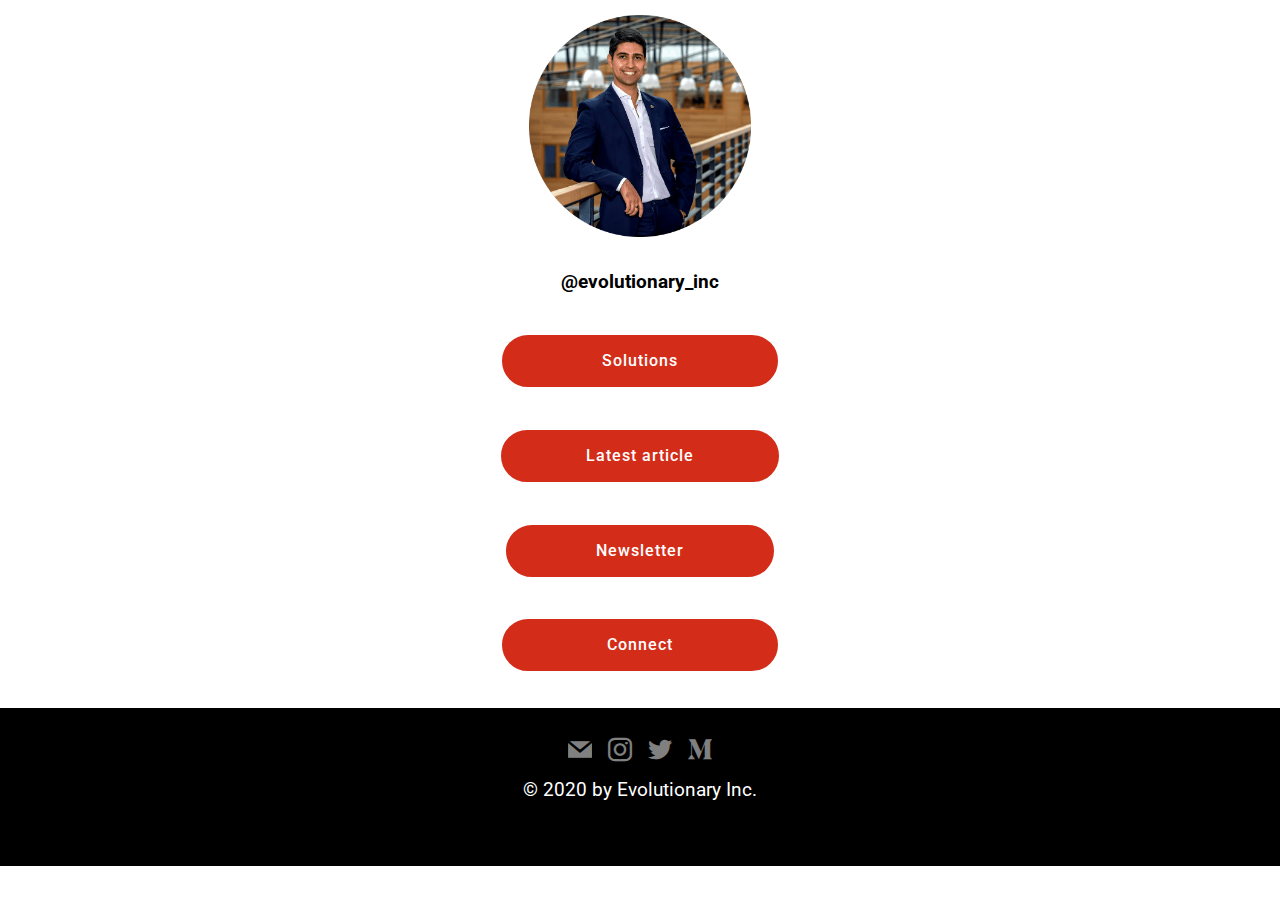
==== insta.html @ 53aab8d4 "create github pages" ====
<!DOCTYPE html>
<html  >
<head>
  <!-- Site made with Mobirise Website Builder v4.12.3, https://mobirise.com -->
  <meta charset="UTF-8">
  <meta http-equiv="X-UA-Compatible" content="IE=edge">
  <meta name="generator" content="Mobirise v4.12.3, mobirise.com">
  <meta name="twitter:card" content="summary_large_image"/>
  <meta name="twitter:image:src" content="assets/images/insta-meta.jpeg">
  <meta property="og:image" content="assets/images/insta-meta.jpeg">
  <meta name="twitter:title" content="Evolutionary Inc: Instagram Links">
  <meta name="viewport" content="width=device-width, initial-scale=1, minimum-scale=1">
  <link rel="shortcut icon" href="assets/images/1080-128x128.png" type="image/x-icon">
  <meta name="description" content="Evolutionary Inc is a boutique marketing and advertising consultancy. We apply evolutionary psychology to improve marketing and advertising.">
  
  
  <title>Evolutionary Inc: Instagram Links</title>
  <link rel="stylesheet" href="assets/bootstrap/css/bootstrap.min.css">
  <link rel="stylesheet" href="assets/bootstrap/css/bootstrap-grid.min.css">
  <link rel="stylesheet" href="assets/bootstrap/css/bootstrap-reboot.min.css">
  <link rel="stylesheet" href="assets/facebook-plugin/style.css">
  <link rel="stylesheet" href="assets/tether/tether.min.css">
  <link rel="stylesheet" href="assets/socicon/css/styles.css">
  <link rel="stylesheet" href="assets/theme/css/style.css">
  <link rel="preload" as="style" href="assets/mobirise/css/mbr-additional.css"><link rel="stylesheet" href="assets/mobirise/css/mbr-additional.css" type="text/css">
  
  
  
</head>
<body>

<!-- Analytics -->
<script>
  (function(i,s,o,g,r,a,m){i['GoogleAnalyticsObject']=r;i[r]=i[r]||function(){
  (i[r].q=i[r].q||[]).push(arguments)},i[r].l=1*new Date();a=s.createElement(o),
  m=s.getElementsByTagName(o)[0];a.async=1;a.src=g;m.parentNode.insertBefore(a,m)
  })(window,document,'script','https://www.google-analytics.com/analytics.js','ga');

  ga('create', 'UA-76173219-5', 'auto');
  ga('send', 'pageview');

</script>
<!-- /Analytics -->


  <section class="cid-rY8oZz1ukd" id="image1-1j">

    

    <figure class="mbr-figure container">
        <div class="image-block" style="width: 20%;">
            <img src="assets/images/lachezar-ivanov-instagram-1466x1466.png" width="1400" alt="" title="">
            
        </div>
    </figure>
</section>

<section class="engine"><a href="https://mobirise.info/c">free website builder</a></section><section class="mbr-section article content1 cid-rY8qga9sPn" id="content1-1m">
    
     

    <div class="container">
        <div class="media-container-row">
            <div class="mbr-text col-12 mbr-fonts-style display-7 col-md-8"><p><strong>@evolutionary_inc</strong></p></div>
        </div>
    </div>
</section>

<section class="mbr-section content8 cid-rY8qX4P6hI" id="content8-1n">

    

    <div class="container">
        <div class="media-container-row title">
            <div class="col-12 col-md-8">
                <div class="mbr-section-btn align-center"><a class="btn btn-primary display-4" href="index.html#content4-7" target="_blank">&nbsp; &nbsp; &nbsp; &nbsp; &nbsp; Solutions &nbsp; &nbsp; &nbsp; &nbsp; &nbsp;</a></div>
            </div>
        </div>
    </div>
</section>

<section class="mbr-section content8 cid-rY8t4ImF1B" id="content8-1o">

    

    <div class="container">
        <div class="media-container-row title">
            <div class="col-12 col-md-8">
                <div class="mbr-section-btn align-center"><a class="btn btn-primary display-4" href="https://medium.com/evolutionaryinc/blueprint-the-evolutionary-origins-of-a-good-society-book-summary-8d57eca1e7ea?source=friends_link&sk=de77ad8245e83ba58d6a635f787cf97f" target="_blank">&nbsp; &nbsp; &nbsp; &nbsp;Latest article &nbsp; &nbsp; &nbsp;&nbsp;</a></div>
            </div>
        </div>
    </div>
</section>

<section class="mbr-section content8 cid-rY8zyAfDYb" id="content8-1t">

    

    <div class="container">
        <div class="media-container-row title">
            <div class="col-12 col-md-8">
                <div class="mbr-section-btn align-center"><a class="btn btn-primary display-4" href="https://mailchi.mp/c356a03b8fe0/evolutionaryinc" target="_blank">&nbsp; &nbsp; &nbsp; &nbsp; Newsletter &nbsp; &nbsp; &nbsp; &nbsp;</a></div>
            </div>
        </div>
    </div>
</section>

<section class="mbr-section content8 cid-rY8uepiwGE" id="content8-1p">

    

    <div class="container">
        <div class="media-container-row title">
            <div class="col-12 col-md-8">
                <div class="mbr-section-btn align-center"><a class="btn btn-primary display-4" href="index.html#form1-y" target="_blank">&nbsp; &nbsp; &nbsp; &nbsp; &nbsp; &nbsp;Connect &nbsp; &nbsp; &nbsp; &nbsp; &nbsp;&nbsp;</a></div>
            </div>
        </div>
    </div>
</section>

<section once="footers" class="cid-rY8AkmmVLK" id="footer7-1u">

    

    

    <div class="container">
        <div class="media-container-row align-center mbr-white">
            
            <div class="row social-row">
                <div class="social-list align-right pb-2">
                    
                    
                    
                    
                    
                    
                <div class="soc-item">
                        <a href="mailto:hello@evolutionaryinc.com">
                            <span class="mbr-iconfont mbr-iconfont-social socicon-mail socicon"></span>
                        </a>
                    </div><div class="soc-item">
                        <a href="https://www.instagram.com/evolutionary_inc/" target="_blank">
                            <span class="mbr-iconfont mbr-iconfont-social socicon-instagram socicon"></span>
                        </a>
                    </div><div class="soc-item">
                        <a href="https://twitter.com/evolutionaryinc" target="_blank">
                            <span class="mbr-iconfont mbr-iconfont-social socicon-twitter socicon"></span>
                        </a>
                    </div><div class="soc-item">
                        <a href="https://medium.com/evolutionaryinc" target="_blank">
                            <span class="mbr-iconfont mbr-iconfont-social socicon-medium socicon"></span>
                        </a>
                    </div></div>
            </div>
            <div class="row row-copirayt">
                <p class="mbr-text mb-0 mbr-fonts-style mbr-white align-center display-7">© 2020 by Evolutionary Inc.
<br></p>
            </div>
        </div>
    </div>
</section>


  <script src="assets/web/assets/jquery/jquery.min.js"></script>
  <script src="assets/popper/popper.min.js"></script>
  <script src="assets/bootstrap/js/bootstrap.min.js"></script>
  <script src="https://connect.facebook.net/en_US/sdk.js#xfbml=1&version=v2.5"></script>
  <script src="https://apis.google.com/js/plusone.js"></script>
  <script src="assets/facebook-plugin/facebook-script.js"></script>
  <script src="assets/tether/tether.min.js"></script>
  <script src="assets/smoothscroll/smooth-scroll.js"></script>
  <script src="assets/theme/js/script.js"></script>
  
  
 <div id="scrollToTop" class="scrollToTop mbr-arrow-up"><a style="text-align: center;"><i class="mbr-arrow-up-icon mbr-arrow-up-icon-cm cm-icon cm-icon-smallarrow-up"></i></a></div>
  </body>
</html>
---- assets/facebook-plugin/style.css ----
.mbr-section.mbr-section__comments{
    position: relative;
}
.mbr-section__comments{
    background-size: cover;
}
.addons-container {
  position: relative;
  margin-left: auto;
  margin-right: auto;
  padding-right: 15px;
  padding-left: 15px; }
  @media (min-width: 576px) {
    .addons-container {
      padding-right: 15px;
      padding-left: 15px; } }
  @media (min-width: 768px) {
    .addons-container {
      padding-right: 15px;
      padding-left: 15px; } }
  @media (min-width: 992px) {
    .addons-container {
      padding-right: 15px;
      padding-left: 15px; } }
  @media (min-width: 1200px) {
    .addons-container {
      padding-right: 15px;
      padding-left: 15px; } }
  @media (min-width: 576px) {
    .addons-container {
      width: 540px;
      max-width: 100%; } }
  @media (min-width: 768px) {
    .addons-container {
      width: 720px;
      max-width: 100%; } }
  @media (min-width: 992px) {
    .addons-container {
      width: 960px;
      max-width: 100%; } }
  @media (min-width: 1200px) {
    .addons-container {
      width: 1140px;
      max-width: 100%; } }

.addons-container-inner{
    position: relative;
    width: 100%;
    min-height: 1px;
    padding-right: 15px;
    padding-left: 15px;
}
@media (min-width: 567px) {
    .addons-container-inner{
        -ms-flex: 0 0 66.666667%;
        flex: 0 0 66.666667%;
        max-width: 66.666667%;
    }
}
.addons-row{
    display: flex;
    justify-content:center;
}
---- assets/socicon/css/styles.css ----
@charset "UTF-8";

@font-face {
  font-family: 'Socicon';
  src:  url('../fonts/socicon.eot');
  src:  url('../fonts/socicon.eot?#iefix') format('embedded-opentype'),
    url('../fonts/socicon.woff2') format('woff2'),
    url('../fonts/socicon.ttf') format('truetype'),
    url('../fonts/socicon.woff') format('woff'),
    url('../fonts/socicon.svg#socicon') format('svg');
  font-weight: normal;
  font-style: normal;
}

[data-icon]:before {
  font-family: "socicon" !important;
  content: attr(data-icon);
  font-style: normal !important;
  font-weight: normal !important;
  font-variant: normal !important;
  text-transform: none !important;
  speak: none;
  line-height: 1;
  -webkit-font-smoothing: antialiased;
  -moz-osx-font-smoothing: grayscale;
}

[class^="socicon-"], [class*=" socicon-"] {
  /* use !important to prevent issues with browser extensions that change fonts */
  font-family: 'Socicon' !important;
  speak: none;
  font-style: normal;
  font-weight: normal;
  font-variant: normal;
  text-transform: none;
  line-height: 1;

  /* Better Font Rendering =========== */
  -webkit-font-smoothing: antialiased;
  -moz-osx-font-smoothing: grayscale;
}

.socicon-eitaa:before {
  content: "\e97c";
}
.socicon-soroush:before {
  content: "\e97d";
}
.socicon-bale:before {
  content: "\e97e";
}
.socicon-zazzle:before {
  content: "\e97b";
}
.socicon-society6:before {
  content: "\e97a";
}
.socicon-redbubble:before {
  content: "\e979";
}
.socicon-avvo:before {
  content: "\e978";
}
.socicon-stitcher:before {
  content: "\e977";
}
.socicon-googlehangouts:before {
  content: "\e974";
}
.socicon-dlive:before {
  content: "\e975";
}
.socicon-vsco:before {
  content: "\e976";
}
.socicon-flipboard:before {
  content: "\e973";
}
.socicon-ubuntu:before {
  content: "\e958";
}
.socicon-artstation:before {
  content: "\e959";
}
.socicon-invision:before {
  content: "\e95a";
}
.socicon-torial:before {
  content: "\e95b";
}
.socicon-collectorz:before {
  content: "\e95c";
}
.socicon-seenthis:before {
  content: "\e95d";
}
.socicon-googleplaymusic:before {
  content: "\e95e";
}
.socicon-debian:before {
  content: "\e95f";
}
.socicon-filmfreeway:before {
  content: "\e960";
}
.socicon-gnome:before {
  content: "\e961";
}
.socicon-itchio:before {
  content: "\e962";
}
.socicon-jamendo:before {
  content: "\e963";
}
.socicon-mix:before {
  content: "\e964";
}
.socicon-sharepoint:before {
  content: "\e965";
}
.socicon-tinder:before {
  content: "\e966";
}
.socicon-windguru:before {
  content: "\e967";
}
.socicon-cdbaby:before {
  content: "\e968";
}
.socicon-elementaryos:before {
  content: "\e969";
}
.socicon-stage32:before {
  content: "\e96a";
}
.socicon-tiktok:before {
  content: "\e96b";
}
.socicon-gitter:before {
  content: "\e96c";
}
.socicon-letterboxd:before {
  content: "\e96d";
}
.socicon-threema:before {
  content: "\e96e";
}
.socicon-splice:before {
  content: "\e96f";
}
.socicon-metapop:before {
  content: "\e970";
}
.socicon-naver:before {
  content: "\e971";
}
.socicon-remote:before {
  content: "\e972";
}
.socicon-internet:before {
  content: "\e957";
}
.socicon-moddb:before {
  content: "\e94b";
}
.socicon-indiedb:before {
  content: "\e94c";
}
.socicon-traxsource:before {
  content: "\e94d";
}
.socicon-gamefor:before {
  content: "\e94e";
}
.socicon-pixiv:before {
  content: "\e94f";
}
.socicon-myanimelist:before {
  content: "\e950";
}
.socicon-blackberry:before {
  content: "\e951";
}
.socicon-wickr:before {
  content: "\e952";
}
.socicon-spip:before {
  content: "\e953";
}
.socicon-napster:before {
  content: "\e954";
}
.socicon-beatport:before {
  content: "\e955";
}
.socicon-hackerone:before {
  content: "\e956";
}
.socicon-hackernews:before {
  content: "\e946";
}
.socicon-smashwords:before {
  content: "\e947";
}
.socicon-kobo:before {
  content: "\e948";
}
.socicon-bookbub:before {
  content: "\e949";
}
.socicon-mailru:before {
  content: "\e94a";
}
.socicon-gitlab:before {
  content: "\e945";
}
.socicon-instructables:before {
  content: "\e944";
}
.socicon-portfolio:before {
  content: "\e943";
}
.socicon-codered:before {
  content: "\e940";
}
.socicon-origin:before {
  content: "\e941";
}
.socicon-nextdoor:before {
  content: "\e942";
}
.socicon-udemy:before {
  content: "\e93f";
}
.socicon-livemaster:before {
  content: "\e93e";
}
.socicon-crunchbase:before {
  content: "\e93b";
}
.socicon-homefy:before {
  content: "\e93c";
}
.socicon-calendly:before {
  content: "\e93d";
}
.socicon-realtor:before {
  content: "\e90f";
}
.socicon-tidal:before {
  content: "\e910";
}
.socicon-qobuz:before {
  content: "\e911";
}
.socicon-natgeo:before {
  content: "\e912";
}
.socicon-mastodon:before {
  content: "\e913";
}
.socicon-unsplash:before {
  content: "\e914";
}
.socicon-homeadvisor:before {
  content: "\e915";
}
.socicon-angieslist:before {
  content: "\e916";
}
.socicon-codepen:before {
  content: "\e917";
}
.socicon-slack:before {
  content: "\e918";
}
.socicon-openaigym:before {
  content: "\e919";
}
.socicon-logmein:before {
  content: "\e91a";
}
.socicon-fiverr:before {
  content: "\e91b";
}
.socicon-gotomeeting:before {
  content: "\e91c";
}
.socicon-aliexpress:before {
  content: "\e91d";
}
.socicon-guru:before {
  content: "\e91e";
}
.socicon-appstore:before {
  content: "\e91f";
}
.socicon-homes:before {
  content: "\e920";
}
.socicon-zoom:before {
  content: "\e921";
}
.socicon-alibaba:before {
  content: "\e922";
}
.socicon-craigslist:before {
  content: "\e923";
}
.socicon-wix:before {
  content: "\e924";
}
.socicon-redfin:before {
  content: "\e925";
}
.socicon-googlecalendar:before {
  content: "\e926";
}
.socicon-shopify:before {
  content: "\e927";
}
.socicon-freelancer:before {
  content: "\e928";
}
.socicon-seedrs:before {
  content: "\e929";
}
.socicon-bing:before {
  content: "\e92a";
}
.socicon-doodle:before {
  content: "\e92b";
}
.socicon-bonanza:before {
  content: "\e92c";
}
.socicon-squarespace:before {
  content: "\e92d";
}
.socicon-toptal:before {
  content: "\e92e";
}
.socicon-gust:before {
  content: "\e92f";
}
.socicon-ask:before {
  content: "\e930";
}
.socicon-trulia:before {
  content: "\e931";
}
.socicon-loomly:before {
  content: "\e932";
}
.socicon-ghost:before {
  content: "\e933";
}
.socicon-upwork:before {
  content: "\e934";
}
.socicon-fundable:before {
  content: "\e935";
}
.socicon-booking:before {
  content: "\e936";
}
.socicon-googlemaps:before {
  content: "\e937";
}
.socicon-zillow:before {
  content: "\e938";
}
.socicon-niconico:before {
  content: "\e939";
}
.socicon-toneden:before {
  content: "\e93a";
}
.socicon-augment:before {
  content: "\e908";
}
.socicon-bitbucket:before {
  content: "\e909";
}
.socicon-fyuse:before {
  content: "\e90a";
}
.socicon-yt-gaming:before {
  content: "\e90b";
}
.socicon-sketchfab:before {
  content: "\e90c";
}
.socicon-mobcrush:before {
  content: "\e90d";
}
.socicon-microsoft:before {
  content: "\e90e";
}
.socicon-pandora:before {
  content: "\e907";
}
.socicon-messenger:before {
  content: "\e906";
}
.socicon-gamewisp:before {
  content: "\e905";
}
.socicon-bloglovin:before {
  content: "\e904";
}
.socicon-tunein:before {
  content: "\e903";
}
.socicon-gamejolt:before {
  content: "\e901";
}
.socicon-trello:before {
  content: "\e902";
}
.socicon-spreadshirt:before {
  content: "\e900";
}
.socicon-500px:before {
  content: "\e000";
}
.socicon-8tracks:before {
  content: "\e001";
}
.socicon-airbnb:before {
  content: "\e002";
}
.socicon-alliance:before {
  content: "\e003";
}
.socicon-amazon:before {
  content: "\e004";
}
.socicon-amplement:before {
  content: "\e005";
}
.socicon-android:before {
  content: "\e006";
}
.socicon-angellist:before {
  content: "\e007";
}
.socicon-apple:before {
  content: "\e008";
}
.socicon-appnet:before {
  content: "\e009";
}
.socicon-baidu:before {
  content: "\e00a";
}
.socicon-bandcamp:before {
  content: "\e00b";
}
.socicon-battlenet:before {
  content: "\e00c";
}
.socicon-mixer:before {
  content: "\e00d";
}
.socicon-bebee:before {
  content: "\e00e";
}
.socicon-bebo:before {
  content: "\e00f";
}
.socicon-behance:before {
  content: "\e010";
}
.socicon-blizzard:before {
  content: "\e011";
}
.socicon-blogger:before {
  content: "\e012";
}
.socicon-buffer:before {
  content: "\e013";
}
.socicon-chrome:before {
  content: "\e014";
}
.socicon-coderwall:before {
  content: "\e015";
}
.socicon-curse:before {
  content: "\e016";
}
.socicon-dailymotion:before {
  content: "\e017";
}
.socicon-deezer:before {
  content: "\e018";
}
.socicon-delicious:before {
  content: "\e019";
}
.socicon-deviantart:before {
  content: "\e01a";
}
.socicon-diablo:before {
  content: "\e01b";
}
.socicon-digg:before {
  content: "\e01c";
}
.socicon-discord:before {
  content: "\e01d";
}
.socicon-disqus:before {
  content: "\e01e";
}
.socicon-douban:before {
  content: "\e01f";
}
.socicon-draugiem:before {
  content: "\e020";
}
.socicon-dribbble:before {
  content: "\e021";
}
.socicon-drupal:before {
  content: "\e022";
}
.socicon-ebay:before {
  content: "\e023";
}
.socicon-ello:before {
  content: "\e024";
}
.socicon-endomodo:before {
  content: "\e025";
}
.socicon-envato:before {
  content: "\e026";
}
.socicon-etsy:before {
  content: "\e027";
}
.socicon-facebook:before {
  content: "\e028";
}
.socicon-feedburner:before {
  content: "\e029";
}
.socicon-filmweb:before {
  content: "\e02a";
}
.socicon-firefox:before {
  content: "\e02b";
}
.socicon-flattr:before {
  content: "\e02c";
}
.socicon-flickr:before {
  content: "\e02d";
}
.socicon-formulr:before {
  content: "\e02e";
}
.socicon-forrst:before {
  content: "\e02f";
}
.socicon-foursquare:before {
  content: "\e030";
}
.socicon-friendfeed:before {
  content: "\e031";
}
.socicon-github:before {
  content: "\e032";
}
.socicon-goodreads:before {
  content: "\e033";
}
.socicon-google:before {
  content: "\e034";
}
.socicon-googlescholar:before {
  content: "\e035";
}
.socicon-googlegroups:before {
  content: "\e036";
}
.socicon-googlephotos:before {
  content: "\e037";
}
.socicon-googleplus:before {
  content: "\e038";
}
.socicon-grooveshark:before {
  content: "\e039";
}
.socicon-hackerrank:before {
  content: "\e03a";
}
.socicon-hearthstone:before {
  content: "\e03b";
}
.socicon-hellocoton:before {
  content: "\e03c";
}
.socicon-heroes:before {
  content: "\e03d";
}
.socicon-smashcast:before {
  content: "\e03e";
}
.socicon-horde:before {
  content: "\e03f";
}
.socicon-houzz:before {
  content: "\e040";
}
.socicon-icq:before {
  content: "\e041";
}
.socicon-identica:before {
  content: "\e042";
}
.socicon-imdb:before {
  content: "\e043";
}
.socicon-instagram:before {
  content: "\e044";
}
.socicon-issuu:before {
  content: "\e045";
}
.socicon-istock:before {
  content: "\e046";
}
.socicon-itunes:before {
  content: "\e047";
}
.socicon-keybase:before {
  content: "\e048";
}
.socicon-lanyrd:before {
  content: "\e049";
}
.socicon-lastfm:before {
  content: "\e04a";
}
.socicon-line:before {
  content: "\e04b";
}
.socicon-linkedin:before {
  content: "\e04c";
}
.socicon-livejournal:before {
  content: "\e04d";
}
.socicon-lyft:before {
  content: "\e04e";
}
.socicon-macos:before {
  content: "\e04f";
}
.socicon-mail:before {
  content: "\e050";
}
.socicon-medium:before {
  content: "\e051";
}
.socicon-meetup:before {
  content: "\e052";
}
.socicon-mixcloud:before {
  content: "\e053";
}
.socicon-modelmayhem:before {
  content: "\e054";
}
.socicon-mumble:before {
  content: "\e055";
}
.socicon-myspace:before {
  content: "\e056";
}
.socicon-newsvine:before {
  content: "\e057";
}
.socicon-nintendo:before {
  content: "\e058";
}
.socicon-npm:before {
  content: "\e059";
}
.socicon-odnoklassniki:before {
  content: "\e05a";
}
.socicon-openid:before {
  content: "\e05b";
}
.socicon-opera:before {
  content: "\e05c";
}
.socicon-outlook:before {
  content: "\e05d";
}
.socicon-overwatch:before {
  content: "\e05e";
}
.socicon-patreon:before {
  content: "\e05f";
}
.socicon-paypal:before {
  content: "\e060";
}
.socicon-periscope:before {
  content: "\e061";
}
.socicon-persona:before {
  content: "\e062";
}
.socicon-pinterest:before {
  content: "\e063";
}
.socicon-play:before {
  content: "\e064";
}
.socicon-player:before {
  content: "\e065";
}
.socicon-playstation:before {
  content: "\e066";
}
.socicon-pocket:before {
  content: "\e067";
}
.socicon-qq:before {
  content: "\e068";
}
.socicon-quora:before {
  content: "\e069";
}
.socicon-raidcall:before {
  content: "\e06a";
}
.socicon-ravelry:before {
  content: "\e06b";
}
.socicon-reddit:before {
  content: "\e06c";
}
.socicon-renren:before {
  content: "\e06d";
}
.socicon-researchgate:before {
  content: "\e06e";
}
.socicon-residentadvisor:before {
  content: "\e06f";
}
.socicon-reverbnation:before {
  content: "\e070";
}
.socicon-rss:before {
  content: "\e071";
}
.socicon-sharethis:before {
  content: "\e072";
}
.socicon-skype:before {
  content: "\e073";
}
.socicon-slideshare:before {
  content: "\e074";
}
.socicon-smugmug:before {
  content: "\e075";
}
.socicon-snapchat:before {
  content: "\e076";
}
.socicon-songkick:before {
  content: "\e077";
}
.socicon-soundcloud:before {
  content: "\e078";
}
.socicon-spotify:before {
  content: "\e079";
}
.socicon-stackexchange:before {
  content: "\e07a";
}
.socicon-stackoverflow:before {
  content: "\e07b";
}
.socicon-starcraft:before {
  content: "\e07c";
}
.socicon-stayfriends:before {
  content: "\e07d";
}
.socicon-steam:before {
  content: "\e07e";
}
.socicon-storehouse:before {
  content: "\e07f";
}
.socicon-strava:before {
  content: "\e080";
}
.socicon-streamjar:before {
  content: "\e081";
}
.socicon-stumbleupon:before {
  content: "\e082";
}
.socicon-swarm:before {
  content: "\e083";
}
.socicon-teamspeak:before {
  content: "\e084";
}
.socicon-teamviewer:before {
  content: "\e085";
}
.socicon-technorati:before {
  content: "\e086";
}
.socicon-telegram:before {
  content: "\e087";
}
.socicon-tripadvisor:before {
  content: "\e088";
}
.socicon-tripit:before {
  content: "\e089";
}
.socicon-triplej:before {
  content: "\e08a";
}
.socicon-tumblr:before {
  content: "\e08b";
}
.socicon-twitch:before {
  content: "\e08c";
}
.socicon-twitter:before {
  content: "\e08d";
}
.socicon-uber:before {
  content: "\e08e";
}
.socicon-ventrilo:before {
  content: "\e08f";
}
.socicon-viadeo:before {
  content: "\e090";
}
.socicon-viber:before {
  content: "\e091";
}
.socicon-viewbug:before {
  content: "\e092";
}
.socicon-vimeo:before {
  content: "\e093";
}
.socicon-vine:before {
  content: "\e094";
}
.socicon-vkontakte:before {
  content: "\e095";
}
.socicon-warcraft:before {
  content: "\e096";
}
.socicon-wechat:before {
  content: "\e097";
}
.socicon-weibo:before {
  content: "\e098";
}
.socicon-whatsapp:before {
  content: "\e099";
}
.socicon-wikipedia:before {
  content: "\e09a";
}
.socicon-windows:before {
  content: "\e09b";
}
.socicon-wordpress:before {
  content: "\e09c";
}
.socicon-wykop:before {
  content: "\e09d";
}
.socicon-xbox:before {
  content: "\e09e";
}
.socicon-xing:before {
  content: "\e09f";
}
.socicon-yahoo:before {
  content: "\e0a0";
}
.socicon-yammer:before {
  content: "\e0a1";
}
.socicon-yandex:before {
  content: "\e0a2";
}
.socicon-yelp:before {
  content: "\e0a3";
}
.socicon-younow:before {
  content: "\e0a4";
}
.socicon-youtube:before {
  content: "\e0a5";
}
.socicon-zapier:before {
  content: "\e0a6";
}
.socicon-zerply:before {
  content: "\e0a7";
}
.socicon-zomato:before {
  content: "\e0a8";
}
.socicon-zynga:before {
  content: "\e0a9";
}
---- assets/theme/css/style.css ----
@charset "UTF-8";
/*!
 * Mobirise v4 theme (https://mobirise.com/)
 * Copyright 2017 Mobirise
 */
section {
  background-color: #eeeeee;
}

body {
  font-style: normal;
  line-height: 1.5;
}

section,
.container,
.container-fluid {
  position: relative;
  word-wrap: break-word;
}

a.mbr-iconfont:hover {
  text-decoration: none;
}

.article .lead p,
.article .lead ul,
.article .lead ol,
.article .lead pre,
.article .lead blockquote {
  margin-bottom: 0;
}

ul,
ol,
pre,
blockquote {
  margin-bottom: 2.3125rem;
}

pre {
  background: #f4f4f4;
  padding: 10px 24px;
  white-space: pre-wrap;
}

.inactive {
  -webkit-user-select: none;
  -moz-user-select: none;
  -ms-user-select: none;
  user-select: none;
  pointer-events: none;
  -webkit-user-drag: none;
  user-drag: none;
}

.mbr-section__comments .row {
  justify-content: center;
  -webkit-justify-content: center;
}

a {
  font-style: normal;
  font-weight: 400;
  cursor: pointer;
}
a, a:hover {
  text-decoration: none;
}

figure {
  margin-bottom: 0;
}

body {
  color: #232323;
}

h1,
h2,
h3,
h4,
h5,
h6,
.h1,
.h2,
.h3,
.h4,
.h5,
.h6,
.display-1,
.display-2,
.display-3,
.display-4 {
  line-height: 1;
  word-break: break-word;
  word-wrap: break-word;
}

.mbr-section-title {
  font-style: normal;
  line-height: 1.2;
}

.mbr-section-subtitle {
  line-height: 1.3;
}

.mbr-text {
  font-style: normal;
  line-height: 1.6;
}

b,
strong {
  font-weight: bold;
}

blockquote {
  padding: 10px 0 10px 20px;
  position: relative;
  border-left: 2px solid;
  border-color: #ff3366;
}

input:-webkit-autofill, input:-webkit-autofill:hover, input:-webkit-autofill:focus, input:-webkit-autofill:active {
  transition-delay: 9999s;
  transition-property: background-color, color;
}

textarea[type=hidden] {
  display: none;
}

body {
  position: relative;
}

section {
  background-position: 50% 50%;
  background-repeat: no-repeat;
  background-size: cover;
}
section .mbr-background-video,
section .mbr-background-video-preview {
  position: absolute;
  bottom: 0;
  left: 0;
  right: 0;
  top: 0;
}

.hidden {
  visibility: hidden;
}

.mbr-z-index20 {
  z-index: 20;
}

/*! Base colors */
.mbr-white {
  color: #ffffff;
}

.mbr-black {
  color: #000000;
}

.mbr-bg-white {
  background-color: #ffffff;
}

.mbr-bg-black {
  background-color: #000000;
}

/*! Text-aligns */
.align-left {
  text-align: left;
}

.align-center {
  text-align: center;
}

.align-right {
  text-align: right;
}

@media (max-width: 767px) {
  .align-left,
.align-center,
.align-right,
.mbr-section-btn,
.mbr-section-title {
    text-align: center;
  }
}
/*! Font-weight  */
.mbr-light {
  font-weight: 300;
}

.mbr-regular {
  font-weight: 400;
}

.mbr-semibold {
  font-weight: 500;
}

.mbr-bold {
  font-weight: 700;
}

/*! Media  */
.media-size-item {
  -webkit-flex: 1 1 auto;
  -moz-flex: 1 1 auto;
  -ms-flex: 1 1 auto;
  -o-flex: 1 1 auto;
  flex: 1 1 auto;
}

.media-content {
  -webkit-flex-basis: 100%;
  flex-basis: 100%;
}

.media-container-row {
  display: -ms-flexbox;
  display: -webkit-flex;
  display: flex;
  -webkit-flex-direction: row;
  -ms-flex-direction: row;
  flex-direction: row;
  -webkit-flex-wrap: wrap;
  -ms-flex-wrap: wrap;
  flex-wrap: wrap;
  -webkit-justify-content: center;
  -ms-flex-pack: center;
  justify-content: center;
  -webkit-align-content: center;
  -ms-flex-line-pack: center;
  align-content: center;
  -webkit-align-items: start;
  -ms-flex-align: start;
  align-items: start;
}
.media-container-row .media-size-item {
  width: 400px;
}

.media-container-column {
  display: -ms-flexbox;
  display: -webkit-flex;
  display: flex;
  -webkit-flex-direction: column;
  -ms-flex-direction: column;
  flex-direction: column;
  -webkit-flex-wrap: wrap;
  -ms-flex-wrap: wrap;
  flex-wrap: wrap;
  -webkit-justify-content: center;
  -ms-flex-pack: center;
  justify-content: center;
  -webkit-align-content: center;
  -ms-flex-line-pack: center;
  align-content: center;
  -webkit-align-items: stretch;
  -ms-flex-align: stretch;
  align-items: stretch;
}
.media-container-column > * {
  width: 100%;
}

@media (min-width: 992px) {
  .media-container-row {
    -webkit-flex-wrap: nowrap;
    -ms-flex-wrap: nowrap;
    flex-wrap: nowrap;
  }
}
figure {
  overflow: hidden;
}

figure[mbr-media-size] {
  transition: width 0.1s;
}

.mbr-figure img,
.mbr-figure iframe {
  display: block;
  width: 100%;
}

.card {
  background-color: transparent;
  border: none;
}

.card-box {
  width: 100%;
}

.card-img {
  text-align: center;
  flex-shrink: 0;
  -webkit-flex-shrink: 0;
}

.media {
  max-width: 100%;
  margin: 0 auto;
}

.mbr-figure {
  -ms-flex-item-align: center;
  -ms-grid-row-align: center;
  -webkit-align-self: center;
  align-self: center;
}

.media-container > div {
  max-width: 100%;
}

.mbr-figure img,
.card-img img {
  width: 100%;
}

@media (max-width: 991px) {
  .media-size-item {
    width: auto !important;
  }

  .media {
    width: auto;
  }

  .mbr-figure {
    width: 100% !important;
  }
}
/*! Buttons */
.btn {
  font-weight: 500;
  border-width: 2px;
  font-style: normal;
  letter-spacing: 1px;
  margin: 0.4rem 0.8rem;
  white-space: normal;
  -webkit-transition: all 0.3s ease-in-out;
  -moz-transition: all 0.3s ease-in-out;
  transition: all 0.3s ease-in-out;
  display: inline-flex;
  align-items: center;
  justify-content: center;
  word-break: break-word;
  -webkit-align-items: center;
  -webkit-justify-content: center;
  display: -webkit-inline-flex;
}

.btn-sm {
  font-weight: 500;
  letter-spacing: 1px;
  -webkit-transition: all 0.3s ease-in-out;
  -moz-transition: all 0.3s ease-in-out;
  transition: all 0.3s ease-in-out;
}

.btn-md {
  font-weight: 500;
  letter-spacing: 1px;
  margin: 0.4rem 0.8rem !important;
  -webkit-transition: all 0.3s ease-in-out;
  -moz-transition: all 0.3s ease-in-out;
  transition: all 0.3s ease-in-out;
}

.btn-lg {
  font-weight: 500;
  letter-spacing: 1px;
  margin: 0.4rem 0.8rem !important;
  -webkit-transition: all 0.3s ease-in-out;
  -moz-transition: all 0.3s ease-in-out;
  transition: all 0.3s ease-in-out;
}

.mbr-section-btn {
  margin-left: -0.25rem;
  margin-right: -0.25rem;
  font-size: 0;
}

nav .mbr-section-btn {
  margin-left: 0rem;
  margin-right: 0rem;
}

.btn-form {
  border-radius: 0;
}
.btn-form:hover {
  cursor: pointer;
}

/*! Btn icon margin */
.btn .mbr-iconfont,
.btn.btn-sm .mbr-iconfont {
  cursor: pointer;
  margin-right: 0.5rem;
}

.btn.btn-md .mbr-iconfont,
.btn.btn-md .mbr-iconfont {
  margin-right: 0.8rem;
}

.mbr-regular {
  font-weight: 400;
}

.mbr-semibold {
  font-weight: 500;
}

.mbr-bold {
  font-weight: 700;
}

[type=submit] {
  -webkit-appearance: none;
}

/*! Full-screen */
.mbr-fullscreen .mbr-overlay {
  min-height: 100vh;
}

.mbr-fullscreen {
  display: flex;
  display: -webkit-flex;
  display: -moz-flex;
  display: -ms-flex;
  display: -o-flex;
  align-items: center;
  -webkit-align-items: center;
  min-height: 100vh;
  padding-top: 3rem;
  padding-bottom: 3rem;
}

/*! Map */
.map {
  height: 25rem;
  position: relative;
}
.map iframe {
  width: 100%;
  height: 100%;
}

.mbr-overlay {
  background-color: #000;
  bottom: 0;
  left: 0;
  opacity: 0.5;
  position: absolute;
  right: 0;
  top: 0;
  z-index: 0;
  pointer-events: none;
}

/* Form */
blockquote {
  font-style: italic;
  padding: 10px 0 10px 20px;
  font-size: 1.09rem;
  position: relative;
  border-width: 3px;
}

.form-control {
  background-color: #f5f5f5;
  box-shadow: none;
  color: #565656;
  line-height: 1.43;
  min-height: 3.5em;
  padding: 1.07em 0.5em;
}
.form-control, .form-control:focus {
  border: 1px solid #e8e8e8;
}
.form-active .form-control:invalid {
  border-color: red;
}

.form-control-label {
  position: relative;
  cursor: pointer;
  margin-bottom: 0.357em;
  padding: 0;
}

.alert {
  color: #ffffff;
  border-radius: 0;
  border: 0;
  font-size: 0.875rem;
  line-height: 1.5;
  margin-bottom: 1.875rem;
  padding: 1.25rem;
  position: relative;
}
.alert.alert-form::after {
  background-color: inherit;
  bottom: -7px;
  content: "";
  display: block;
  height: 14px;
  left: 50%;
  margin-left: -7px;
  position: absolute;
  transform: rotate(45deg);
  width: 14px;
  -webkit-transform: rotate(45deg);
}

.form-asterisk {
  font-family: initial;
  position: absolute;
  top: -2px;
  font-weight: normal;
}

/*! Scroll to top arrow */
#scrollToTop a i:before {
  content: "";
  position: absolute;
  height: 40%;
  top: 25%;
  background: #fff;
  width: 2px;
  left: calc(50% - 1px);
}
#scrollToTop a i:after {
  content: "";
  position: absolute;
  display: block;
  border-top: 2px solid #fff;
  border-right: 2px solid #fff;
  width: 40%;
  height: 40%;
  left: 30%;
  bottom: 30%;
  transform: rotate(135deg);
  -webkit-transform: rotate(135deg);
}

.mbr-arrow-up {
  bottom: 25px;
  right: 90px;
  position: fixed;
  text-align: right;
  z-index: 5000;
  color: #ffffff;
  font-size: 32px;
  transform: rotate(180deg);
  -webkit-transform: rotate(180deg);
}

.mbr-arrow-up a {
  background: rgba(0, 0, 0, 0.2);
  border-radius: 3px;
  color: #fff;
  display: inline-block;
  height: 60px;
  width: 60px;
  outline-style: none !important;
  position: relative;
  text-decoration: none;
  transition: all 0.3s ease-in-out;
  cursor: pointer;
  text-align: center;
}
.mbr-arrow-up a:hover {
  background-color: rgba(0, 0, 0, 0.4);
}
.mbr-arrow-up a i {
  line-height: 60px;
}

.mbr-arrow-up-icon {
  display: block;
  color: #fff;
}

.mbr-arrow-up-icon::before {
  content: "›";
  display: inline-block;
  font-family: serif;
  font-size: 32px;
  line-height: 1;
  font-style: normal;
  position: relative;
  top: 6px;
  left: -4px;
  -webkit-transform: rotate(-90deg);
  transform: rotate(-90deg);
}

/*! Arrow Down */
.mbr-arrow {
  position: absolute;
  bottom: 45px;
  left: 50%;
  width: 60px;
  height: 60px;
  cursor: pointer;
  background-color: rgba(80, 80, 80, 0.5);
  border-radius: 50%;
  -webkit-transform: translateX(-50%);
  transform: translateX(-50%);
}
.mbr-arrow > a {
  display: inline-block;
  text-decoration: none;
  outline-style: none;
  -webkit-animation: arrowdown 1.7s ease-in-out infinite;
  animation: arrowdown 1.7s ease-in-out infinite;
}
.mbr-arrow > a > i {
  position: absolute;
  top: -2px;
  left: 15px;
  font-size: 2rem;
}

@keyframes arrowdown {
  0% {
    transform: translateY(0px);
    -webkit-transform: translateY(0px);
  }
  50% {
    transform: translateY(-5px);
    -webkit-transform: translateY(-5px);
  }
  100% {
    transform: translateY(0px);
    -webkit-transform: translateY(0px);
  }
}
@-webkit-keyframes arrowdown {
  0% {
    transform: translateY(0px);
    -webkit-transform: translateY(0px);
  }
  50% {
    transform: translateY(-5px);
    -webkit-transform: translateY(-5px);
  }
  100% {
    transform: translateY(0px);
    -webkit-transform: translateY(0px);
  }
}
@media (max-width: 500px) {
  .mbr-arrow-up {
    left: 50%;
    right: auto;
    transform: translateX(-50%) rotate(180deg);
    -webkit-transform: translateX(-50%) rotate(180deg);
  }
}
/*Gradients animation*/
@keyframes gradient-animation {
  from {
    background-position: 0% 100%;
    animation-timing-function: ease-in-out;
  }
  to {
    background-position: 100% 0%;
    animation-timing-function: ease-in-out;
  }
}
@-webkit-keyframes gradient-animation {
  from {
    background-position: 0% 100%;
    animation-timing-function: ease-in-out;
  }
  to {
    background-position: 100% 0%;
    animation-timing-function: ease-in-out;
  }
}
.bg-gradient {
  background-size: 200% 200%;
  animation: gradient-animation 5s infinite alternate;
  -webkit-animation: gradient-animation 5s infinite alternate;
}

.menu .navbar-brand {
  display: -webkit-flex;
}
.menu .navbar-brand span {
  display: flex;
  display: -webkit-flex;
}
.menu .navbar-brand .navbar-caption-wrap {
  display: -webkit-flex;
}
.menu .navbar-brand .navbar-logo img {
  display: -webkit-flex;
}
@media (min-width: 768px) and (max-width: 1023px) {
  .menu .navbar-toggleable-sm .navbar-nav {
    display: -webkit-box;
    display: -webkit-flex;
    display: -ms-flexbox;
  }
}
@media (max-width: 1023px) {
  .menu .navbar-collapse {
    max-height: 93.5vh;
  }
  .menu .navbar-collapse.show {
    overflow: auto;
  }
}
@media (min-width: 1024px) {
  .menu .navbar-nav.nav-dropdown {
    display: -webkit-flex;
  }
  .menu .navbar-toggleable-sm .navbar-collapse {
    display: -webkit-flex !important;
  }
  .menu .collapsed .navbar-collapse {
    max-height: 93.5vh;
  }
  .menu .collapsed .navbar-collapse.show {
    overflow: auto;
  }
}
@media (max-width: 767px) {
  .menu .navbar-collapse {
    max-height: 80vh;
  }
}

/* Others*/
.note-check a[data-value=Rubik] {
  font-style: normal;
}

.mbr-arrow a {
  color: #ffffff;
}

@media (max-width: 767px) {
  .mbr-arrow {
    display: none;
  }
}
.navbar {
  display: -webkit-flex;
  -webkit-flex-wrap: wrap;
  -webkit-align-items: center;
  -webkit-justify-content: space-between;
}

.navbar-collapse {
  -webkit-flex-basis: 100%;
  -webkit-flex-grow: 1;
  -webkit-align-items: center;
}

.nav-dropdown .link {
  padding: 0.667em 1.667em !important;
  margin: 0 !important;
}

.nav {
  display: -webkit-flex;
  -webkit-flex-wrap: wrap;
}

.row {
  display: -webkit-flex;
  -webkit-flex-wrap: wrap;
}

.justify-content-center {
  -webkit-justify-content: center;
}

.form-inline {
  display: -webkit-flex;
  -webkit-flex-flow: row wrap;
  -webkit-align-items: center;
}

.card-wrapper {
  -webkit-flex: 1;
}

.carousel-control {
  z-index: 10;
  display: -webkit-flex;
  -webkit-align-items: center;
  -webkit-justify-content: center;
}

.carousel-controls {
  display: -webkit-flex;
}

.media {
  display: -webkit-flex;
}

.form-group:focus {
  outline: none;
}

.jq-selectbox__select {
  padding: 1.07em 0.5em;
  position: absolute;
  top: 0;
  left: 0;
  width: 100%;
}

.jq-selectbox__dropdown {
  position: absolute;
  top: 100%;
  left: 0 !important;
  width: 100% !important;
}

.jq-selectbox__trigger-arrow {
  transform: translateY(-50%);
}

.jq-selectbox li {
  padding: 1.07em 0.5em;
}

input[type=range] {
  padding-left: 0 !important;
  padding-right: 0 !important;
}

.modal-dialog,
.modal-content {
  height: 100%;
}

.modal-dialog .carousel-inner {
  height: calc(100vh - 1.75rem);
}
@media (max-width: 575px) {
  .modal-dialog .carousel-inner {
    height: calc(100vh - 1rem);
  }
}

.carousel-item {
  text-align: center;
}

.carousel-item img {
  margin: auto;
}

.navbar-toggler {
  -webkit-align-self: flex-start;
  -ms-flex-item-align: start;
  align-self: flex-start;
  padding: 0.25rem 0.75rem;
  font-size: 1.25rem;
  line-height: 1;
  background: transparent;
  border: 1px solid transparent;
  -webkit-border-radius: 0.25rem;
  border-radius: 0.25rem;
}

.navbar-toggler:focus,
.navbar-toggler:hover {
  text-decoration: none;
}

.navbar-toggler-icon {
  display: inline-block;
  width: 1.5em;
  height: 1.5em;
  vertical-align: middle;
  content: "";
  background: no-repeat center center;
  -webkit-background-size: 100% 100%;
  -o-background-size: 100% 100%;
  background-size: 100% 100%;
}

.navbar-toggler-left {
  position: absolute;
  left: 1rem;
}

.navbar-toggler-right {
  position: absolute;
  right: 1rem;
}

@media (max-width: 575px) {
  .navbar-toggleable .navbar-nav .dropdown-menu {
    position: static;
    float: none;
  }

  .navbar-toggleable > .container {
    padding-right: 0;
    padding-left: 0;
  }
}
@media (min-width: 576px) {
  .navbar-toggleable {
    -webkit-box-orient: horizontal;
    -webkit-box-direction: normal;
    -webkit-flex-direction: row;
    -ms-flex-direction: row;
    flex-direction: row;
    -webkit-flex-wrap: nowrap;
    -ms-flex-wrap: nowrap;
    flex-wrap: nowrap;
    -webkit-box-align: center;
    -webkit-align-items: center;
    -ms-flex-align: center;
    align-items: center;
  }

  .navbar-toggleable .navbar-nav {
    -webkit-box-orient: horizontal;
    -webkit-box-direction: normal;
    -webkit-flex-direction: row;
    -ms-flex-direction: row;
    flex-direction: row;
  }

  .navbar-toggleable .navbar-nav .nav-link {
    padding-right: 0.5rem;
    padding-left: 0.5rem;
  }

  .navbar-toggleable > .container {
    display: -webkit-box;
    display: -webkit-flex;
    display: -ms-flexbox;
    display: flex;
    -webkit-flex-wrap: nowrap;
    -ms-flex-wrap: nowrap;
    flex-wrap: nowrap;
    -webkit-box-align: center;
    -webkit-align-items: center;
    -ms-flex-align: center;
    align-items: center;
  }

  .navbar-toggleable .navbar-collapse {
    display: -webkit-box !important;
    display: -webkit-flex !important;
    display: -ms-flexbox !important;
    display: flex !important;
    width: 100%;
  }

  .navbar-toggleable .navbar-toggler {
    display: none;
  }
}
@media (max-width: 767px) {
  .navbar-toggleable-sm .navbar-nav .dropdown-menu {
    position: static;
    float: none;
  }

  .navbar-toggleable-sm > .container {
    padding-right: 0;
    padding-left: 0;
  }
}
@media (min-width: 768px) {
  .navbar-toggleable-sm {
    -webkit-box-orient: horizontal;
    -webkit-box-direction: normal;
    -webkit-flex-direction: row;
    -ms-flex-direction: row;
    flex-direction: row;
    -webkit-flex-wrap: nowrap;
    -ms-flex-wrap: nowrap;
    flex-wrap: nowrap;
    -webkit-box-align: center;
    -webkit-align-items: center;
    -ms-flex-align: center;
    align-items: center;
  }

  .navbar-toggleable-sm .navbar-nav {
    -webkit-box-orient: horizontal;
    -webkit-box-direction: normal;
    -webkit-flex-direction: row;
    -ms-flex-direction: row;
    flex-direction: row;
  }

  .navbar-toggleable-sm .navbar-nav .nav-link {
    padding-right: 0.5rem;
    padding-left: 0.5rem;
  }

  .navbar-toggleable-sm > .container {
    display: -webkit-box;
    display: -webkit-flex;
    display: -ms-flexbox;
    display: flex;
    -webkit-flex-wrap: nowrap;
    -ms-flex-wrap: nowrap;
    flex-wrap: nowrap;
    -webkit-box-align: center;
    -webkit-align-items: center;
    -ms-flex-align: center;
    align-items: center;
  }

  .navbar-toggleable-sm .navbar-collapse {
    display: none;
    width: 100%;
  }

  .navbar-toggleable-sm .navbar-toggler {
    display: none;
  }
}
@media (max-width: 1023px) {
  .navbar-toggleable-md .navbar-nav .dropdown-menu {
    position: static;
    float: none;
  }

  .navbar-toggleable-md > .container {
    padding-right: 0;
    padding-left: 0;
  }
}
@media (min-width: 1024px) {
  .navbar-toggleable-md {
    -webkit-box-orient: horizontal;
    -webkit-box-direction: normal;
    -webkit-flex-direction: row;
    -ms-flex-direction: row;
    flex-direction: row;
    -webkit-flex-wrap: nowrap;
    -ms-flex-wrap: nowrap;
    flex-wrap: nowrap;
    -webkit-box-align: center;
    -webkit-align-items: center;
    -ms-flex-align: center;
    align-items: center;
  }

  .navbar-toggleable-md .navbar-nav {
    -webkit-box-orient: horizontal;
    -webkit-box-direction: normal;
    -webkit-flex-direction: row;
    -ms-flex-direction: row;
    flex-direction: row;
  }

  .navbar-toggleable-md .navbar-nav .nav-link {
    padding-right: 0.5rem;
    padding-left: 0.5rem;
  }

  .navbar-toggleable-md > .container {
    display: -webkit-box;
    display: -webkit-flex;
    display: -ms-flexbox;
    display: flex;
    -webkit-flex-wrap: nowrap;
    -ms-flex-wrap: nowrap;
    flex-wrap: nowrap;
    -webkit-box-align: center;
    -webkit-align-items: center;
    -ms-flex-align: center;
    align-items: center;
  }

  .navbar-toggleable-md .navbar-collapse {
    display: -webkit-box !important;
    display: -webkit-flex !important;
    display: -ms-flexbox !important;
    display: flex !important;
    width: 100%;
  }

  .navbar-toggleable-md .navbar-toggler {
    display: none;
  }
}
@media (max-width: 1199px) {
  .navbar-toggleable-lg .navbar-nav .dropdown-menu {
    position: static;
    float: none;
  }

  .navbar-toggleable-lg > .container {
    padding-right: 0;
    padding-left: 0;
  }
}
@media (min-width: 1200px) {
  .navbar-toggleable-lg {
    -webkit-box-orient: horizontal;
    -webkit-box-direction: normal;
    -webkit-flex-direction: row;
    -ms-flex-direction: row;
    flex-direction: row;
    -webkit-flex-wrap: nowrap;
    -ms-flex-wrap: nowrap;
    flex-wrap: nowrap;
    -webkit-box-align: center;
    -webkit-align-items: center;
    -ms-flex-align: center;
    align-items: center;
  }

  .navbar-toggleable-lg .navbar-nav {
    -webkit-box-orient: horizontal;
    -webkit-box-direction: normal;
    -webkit-flex-direction: row;
    -ms-flex-direction: row;
    flex-direction: row;
  }

  .navbar-toggleable-lg .navbar-nav .nav-link {
    padding-right: 0.5rem;
    padding-left: 0.5rem;
  }

  .navbar-toggleable-lg > .container {
    display: -webkit-box;
    display: -webkit-flex;
    display: -ms-flexbox;
    display: flex;
    -webkit-flex-wrap: nowrap;
    -ms-flex-wrap: nowrap;
    flex-wrap: nowrap;
    -webkit-box-align: center;
    -webkit-align-items: center;
    -ms-flex-align: center;
    align-items: center;
  }

  .navbar-toggleable-lg .navbar-collapse {
    display: -webkit-box !important;
    display: -webkit-flex !important;
    display: -ms-flexbox !important;
    display: flex !important;
    width: 100%;
  }

  .navbar-toggleable-lg .navbar-toggler {
    display: none;
  }
}
.navbar-toggleable-xl {
  -webkit-box-orient: horizontal;
  -webkit-box-direction: normal;
  -webkit-flex-direction: row;
  -ms-flex-direction: row;
  flex-direction: row;
  -webkit-flex-wrap: nowrap;
  -ms-flex-wrap: nowrap;
  flex-wrap: nowrap;
  -webkit-box-align: center;
  -webkit-align-items: center;
  -ms-flex-align: center;
  align-items: center;
}

.navbar-toggleable-xl .navbar-nav .dropdown-menu {
  position: static;
  float: none;
}

.navbar-toggleable-xl > .container {
  padding-right: 0;
  padding-left: 0;
}

.navbar-toggleable-xl .navbar-nav {
  -webkit-box-orient: horizontal;
  -webkit-box-direction: normal;
  -webkit-flex-direction: row;
  -ms-flex-direction: row;
  flex-direction: row;
}

.navbar-toggleable-xl .navbar-nav .nav-link {
  padding-right: 0.5rem;
  padding-left: 0.5rem;
}

.navbar-toggleable-xl > .container {
  display: -webkit-box;
  display: -webkit-flex;
  display: -ms-flexbox;
  display: flex;
  -webkit-flex-wrap: nowrap;
  -ms-flex-wrap: nowrap;
  flex-wrap: nowrap;
  -webkit-box-align: center;
  -webkit-align-items: center;
  -ms-flex-align: center;
  align-items: center;
}

.navbar-toggleable-xl .navbar-collapse {
  display: -webkit-box !important;
  display: -webkit-flex !important;
  display: -ms-flexbox !important;
  display: flex !important;
  width: 100%;
}

.navbar-toggleable-xl .navbar-toggler {
  display: none;
}

.card-img {
  width: auto;
}

.menu .navbar.collapsed:not(.beta-menu) {
  flex-direction: column;
  -webkit-flex-direction: column;
}

.carousel-item.active,
.carousel-item-next,
.carousel-item-prev {
  display: -webkit-box;
  display: -webkit-flex;
  display: -ms-flexbox;
  display: flex;
}

.note-air-layout .dropup .dropdown-menu,
.note-air-layout .navbar-fixed-bottom .dropdown .dropdown-menu {
  bottom: initial !important;
}

html,
body {
  height: auto;
  min-height: 100vh;
}

.dropup .dropdown-toggle::after {
  display: none;
}.engine {
	position: absolute;
	text-indent: -2400px;
	text-align: center;
	padding: 0;
	top: 0;
	left: -2400px;
}
---- assets/mobirise/css/mbr-additional.css ----
@import url(https://fonts.googleapis.com/css?family=Roboto:100,100i,300,300i,400,400i,500,500i,700,700i,900,900i&display=swap);





body {
  font-family: Rubik;
}
.display-1 {
  font-family: 'Roboto', sans-serif;
  font-size: 2rem;
  font-display: swap;
}
.display-1 > .mbr-iconfont {
  font-size: 3.2rem;
}
.display-2 {
  font-family: 'Roboto', sans-serif;
  font-size: 1.6rem;
  font-display: swap;
}
.display-2 > .mbr-iconfont {
  font-size: 2.56rem;
}
.display-4 {
  font-family: 'Roboto', sans-serif;
  font-size: 1rem;
  font-display: swap;
}
.display-4 > .mbr-iconfont {
  font-size: 1.6rem;
}
.display-5 {
  font-family: 'Roboto', sans-serif;
  font-size: 1.2rem;
  font-display: swap;
}
.display-5 > .mbr-iconfont {
  font-size: 1.92rem;
}
.display-7 {
  font-family: 'Roboto', sans-serif;
  font-size: 1.2rem;
  font-display: swap;
}
.display-7 > .mbr-iconfont {
  font-size: 1.92rem;
}
/* ---- Fluid typography for mobile devices ---- */
/* 1.4 - font scale ratio ( bootstrap == 1.42857 ) */
/* 100vw - current viewport width */
/* (48 - 20)  48 == 48rem == 768px, 20 == 20rem == 320px(minimal supported viewport) */
/* 0.65 - min scale variable, may vary */
@media (max-width: 768px) {
  .display-1 {
    font-size: 1.6rem;
    font-size: calc( 1.35rem + (2 - 1.35) * ((100vw - 20rem) / (48 - 20)));
    line-height: calc( 1.4 * (1.35rem + (2 - 1.35) * ((100vw - 20rem) / (48 - 20))));
  }
  .display-2 {
    font-size: 1.28rem;
    font-size: calc( 1.21rem + (1.6 - 1.21) * ((100vw - 20rem) / (48 - 20)));
    line-height: calc( 1.4 * (1.21rem + (1.6 - 1.21) * ((100vw - 20rem) / (48 - 20))));
  }
  .display-4 {
    font-size: 0.8rem;
    font-size: calc( 1rem + (1 - 1) * ((100vw - 20rem) / (48 - 20)));
    line-height: calc( 1.4 * (1rem + (1 - 1) * ((100vw - 20rem) / (48 - 20))));
  }
  .display-5 {
    font-size: 0.96rem;
    font-size: calc( 1.07rem + (1.2 - 1.07) * ((100vw - 20rem) / (48 - 20)));
    line-height: calc( 1.4 * (1.07rem + (1.2 - 1.07) * ((100vw - 20rem) / (48 - 20))));
  }
}
/* Buttons */
.btn {
  padding: 1rem 3rem;
  border-radius: 3px;
}
.btn-sm {
  padding: 0.6rem 1.5rem;
  border-radius: 3px;
}
.btn-md {
  padding: 1rem 3rem;
  border-radius: 3px;
}
.btn-lg {
  padding: 1.2rem 3.2rem;
  border-radius: 3px;
}
.bg-primary {
  background-color: #d32d1a !important;
}
.bg-success {
  background-color: #f7ed4a !important;
}
.bg-info {
  background-color: #82786e !important;
}
.bg-warning {
  background-color: #879a9f !important;
}
.bg-danger {
  background-color: #b1a374 !important;
}
.btn-primary,
.btn-primary:active {
  background-color: #d32d1a !important;
  border-color: #d32d1a !important;
  color: #ffffff !important;
}
.btn-primary:hover,
.btn-primary:focus,
.btn-primary.focus,
.btn-primary.active {
  color: #ffffff !important;
  background-color: #8f1e12 !important;
  border-color: #8f1e12 !important;
}
.btn-primary.disabled,
.btn-primary:disabled {
  color: #ffffff !important;
  background-color: #8f1e12 !important;
  border-color: #8f1e12 !important;
}
.btn-secondary,
.btn-secondary:active {
  background-color: #ff3366 !important;
  border-color: #ff3366 !important;
  color: #ffffff !important;
}
.btn-secondary:hover,
.btn-secondary:focus,
.btn-secondary.focus,
.btn-secondary.active {
  color: #ffffff !important;
  background-color: #e50039 !important;
  border-color: #e50039 !important;
}
.btn-secondary.disabled,
.btn-secondary:disabled {
  color: #ffffff !important;
  background-color: #e50039 !important;
  border-color: #e50039 !important;
}
.btn-info,
.btn-info:active {
  background-color: #82786e !important;
  border-color: #82786e !important;
  color: #ffffff !important;
}
.btn-info:hover,
.btn-info:focus,
.btn-info.focus,
.btn-info.active {
  color: #ffffff !important;
  background-color: #59524b !important;
  border-color: #59524b !important;
}
.btn-info.disabled,
.btn-info:disabled {
  color: #ffffff !important;
  background-color: #59524b !important;
  border-color: #59524b !important;
}
.btn-success,
.btn-success:active {
  background-color: #f7ed4a !important;
  border-color: #f7ed4a !important;
  color: #3f3c03 !important;
}
.btn-success:hover,
.btn-success:focus,
.btn-success.focus,
.btn-success.active {
  color: #3f3c03 !important;
  background-color: #eadd0a !important;
  border-color: #eadd0a !important;
}
.btn-success.disabled,
.btn-success:disabled {
  color: #3f3c03 !important;
  background-color: #eadd0a !important;
  border-color: #eadd0a !important;
}
.btn-warning,
.btn-warning:active {
  background-color: #879a9f !important;
  border-color: #879a9f !important;
  color: #ffffff !important;
}
.btn-warning:hover,
.btn-warning:focus,
.btn-warning.focus,
.btn-warning.active {
  color: #ffffff !important;
  background-color: #617479 !important;
  border-color: #617479 !important;
}
.btn-warning.disabled,
.btn-warning:disabled {
  color: #ffffff !important;
  background-color: #617479 !important;
  border-color: #617479 !important;
}
.btn-danger,
.btn-danger:active {
  background-color: #b1a374 !important;
  border-color: #b1a374 !important;
  color: #ffffff !important;
}
.btn-danger:hover,
.btn-danger:focus,
.btn-danger.focus,
.btn-danger.active {
  color: #ffffff !important;
  background-color: #8b7d4e !important;
  border-color: #8b7d4e !important;
}
.btn-danger.disabled,
.btn-danger:disabled {
  color: #ffffff !important;
  background-color: #8b7d4e !important;
  border-color: #8b7d4e !important;
}
.btn-white {
  color: #333333 !important;
}
.btn-white,
.btn-white:active {
  background-color: #ffffff !important;
  border-color: #ffffff !important;
  color: #808080 !important;
}
.btn-white:hover,
.btn-white:focus,
.btn-white.focus,
.btn-white.active {
  color: #808080 !important;
  background-color: #d9d9d9 !important;
  border-color: #d9d9d9 !important;
}
.btn-white.disabled,
.btn-white:disabled {
  color: #808080 !important;
  background-color: #d9d9d9 !important;
  border-color: #d9d9d9 !important;
}
.btn-black,
.btn-black:active {
  background-color: #333333 !important;
  border-color: #333333 !important;
  color: #ffffff !important;
}
.btn-black:hover,
.btn-black:focus,
.btn-black.focus,
.btn-black.active {
  color: #ffffff !important;
  background-color: #0d0d0d !important;
  border-color: #0d0d0d !important;
}
.btn-black.disabled,
.btn-black:disabled {
  color: #ffffff !important;
  background-color: #0d0d0d !important;
  border-color: #0d0d0d !important;
}
.btn-primary-outline,
.btn-primary-outline:active {
  background: none;
  border-color: #781a0f;
  color: #781a0f;
}
.btn-primary-outline:hover,
.btn-primary-outline:focus,
.btn-primary-outline.focus,
.btn-primary-outline.active {
  color: #ffffff;
  background-color: #d32d1a;
  border-color: #d32d1a;
}
.btn-primary-outline.disabled,
.btn-primary-outline:disabled {
  color: #ffffff !important;
  background-color: #d32d1a !important;
  border-color: #d32d1a !important;
}
.btn-secondary-outline,
.btn-secondary-outline:active {
  background: none;
  border-color: #cc0033;
  color: #cc0033;
}
.btn-secondary-outline:hover,
.btn-secondary-outline:focus,
.btn-secondary-outline.focus,
.btn-secondary-outline.active {
  color: #ffffff;
  background-color: #ff3366;
  border-color: #ff3366;
}
.btn-secondary-outline.disabled,
.btn-secondary-outline:disabled {
  color: #ffffff !important;
  background-color: #ff3366 !important;
  border-color: #ff3366 !important;
}
.btn-info-outline,
.btn-info-outline:active {
  background: none;
  border-color: #4b453f;
  color: #4b453f;
}
.btn-info-outline:hover,
.btn-info-outline:focus,
.btn-info-outline.focus,
.btn-info-outline.active {
  color: #ffffff;
  background-color: #82786e;
  border-color: #82786e;
}
.btn-info-outline.disabled,
.btn-info-outline:disabled {
  color: #ffffff !important;
  background-color: #82786e !important;
  border-color: #82786e !important;
}
.btn-success-outline,
.btn-success-outline:active {
  background: none;
  border-color: #d2c609;
  color: #d2c609;
}
.btn-success-outline:hover,
.btn-success-outline:focus,
.btn-success-outline.focus,
.btn-success-outline.active {
  color: #3f3c03;
  background-color: #f7ed4a;
  border-color: #f7ed4a;
}
.btn-success-outline.disabled,
.btn-success-outline:disabled {
  color: #3f3c03 !important;
  background-color: #f7ed4a !important;
  border-color: #f7ed4a !important;
}
.btn-warning-outline,
.btn-warning-outline:active {
  background: none;
  border-color: #55666b;
  color: #55666b;
}
.btn-warning-outline:hover,
.btn-warning-outline:focus,
.btn-warning-outline.focus,
.btn-warning-outline.active {
  color: #ffffff;
  background-color: #879a9f;
  border-color: #879a9f;
}
.btn-warning-outline.disabled,
.btn-warning-outline:disabled {
  color: #ffffff !important;
  background-color: #879a9f !important;
  border-color: #879a9f !important;
}
.btn-danger-outline,
.btn-danger-outline:active {
  background: none;
  border-color: #7a6e45;
  color: #7a6e45;
}
.btn-danger-outline:hover,
.btn-danger-outline:focus,
.btn-danger-outline.focus,
.btn-danger-outline.active {
  color: #ffffff;
  background-color: #b1a374;
  border-color: #b1a374;
}
.btn-danger-outline.disabled,
.btn-danger-outline:disabled {
  color: #ffffff !important;
  background-color: #b1a374 !important;
  border-color: #b1a374 !important;
}
.btn-black-outline,
.btn-black-outline:active {
  background: none;
  border-color: #000000;
  color: #000000;
}
.btn-black-outline:hover,
.btn-black-outline:focus,
.btn-black-outline.focus,
.btn-black-outline.active {
  color: #ffffff;
  background-color: #333333;
  border-color: #333333;
}
.btn-black-outline.disabled,
.btn-black-outline:disabled {
  color: #ffffff !important;
  background-color: #333333 !important;
  border-color: #333333 !important;
}
.btn-white-outline,
.btn-white-outline:active,
.btn-white-outline.active {
  background: none;
  border-color: #ffffff;
  color: #ffffff;
}
.btn-white-outline:hover,
.btn-white-outline:focus,
.btn-white-outline.focus {
  color: #333333;
  background-color: #ffffff;
  border-color: #ffffff;
}
.text-primary {
  color: #d32d1a !important;
}
.text-secondary {
  color: #ff3366 !important;
}
.text-success {
  color: #f7ed4a !important;
}
.text-info {
  color: #82786e !important;
}
.text-warning {
  color: #879a9f !important;
}
.text-danger {
  color: #b1a374 !important;
}
.text-white {
  color: #ffffff !important;
}
.text-black {
  color: #000000 !important;
}
a.text-primary:hover,
a.text-primary:focus {
  color: #781a0f !important;
}
a.text-secondary:hover,
a.text-secondary:focus {
  color: #cc0033 !important;
}
a.text-success:hover,
a.text-success:focus {
  color: #d2c609 !important;
}
a.text-info:hover,
a.text-info:focus {
  color: #4b453f !important;
}
a.text-warning:hover,
a.text-warning:focus {
  color: #55666b !important;
}
a.text-danger:hover,
a.text-danger:focus {
  color: #7a6e45 !important;
}
a.text-white:hover,
a.text-white:focus {
  color: #b3b3b3 !important;
}
a.text-black:hover,
a.text-black:focus {
  color: #4d4d4d !important;
}
.alert-success {
  background-color: #70c770;
}
.alert-info {
  background-color: #82786e;
}
.alert-warning {
  background-color: #879a9f;
}
.alert-danger {
  background-color: #b1a374;
}
.mbr-section-btn a.btn:not(.btn-form) {
  border-radius: 100px;
}
.mbr-section-btn a.btn:not(.btn-form):hover,
.mbr-section-btn a.btn:not(.btn-form):focus {
  box-shadow: none !important;
}
.mbr-section-btn a.btn:not(.btn-form):hover,
.mbr-section-btn a.btn:not(.btn-form):focus {
  box-shadow: 0 10px 40px 0 rgba(0, 0, 0, 0.2) !important;
  -webkit-box-shadow: 0 10px 40px 0 rgba(0, 0, 0, 0.2) !important;
}
.mbr-gallery-filter li a {
  border-radius: 100px !important;
}
.mbr-gallery-filter li.active .btn {
  background-color: #d32d1a;
  border-color: #d32d1a;
  color: #ffffff;
}
.mbr-gallery-filter li.active .btn:focus {
  box-shadow: none;
}
.nav-tabs .nav-link {
  border-radius: 100px !important;
}
a,
a:hover {
  color: #d32d1a;
}
.mbr-plan-header.bg-primary .mbr-plan-subtitle,
.mbr-plan-header.bg-primary .mbr-plan-price-desc {
  color: #f7c7c2;
}
.mbr-plan-header.bg-success .mbr-plan-subtitle,
.mbr-plan-header.bg-success .mbr-plan-price-desc {
  color: #ffffff;
}
.mbr-plan-header.bg-info .mbr-plan-subtitle,
.mbr-plan-header.bg-info .mbr-plan-price-desc {
  color: #beb8b2;
}
.mbr-plan-header.bg-warning .mbr-plan-subtitle,
.mbr-plan-header.bg-warning .mbr-plan-price-desc {
  color: #ced6d8;
}
.mbr-plan-header.bg-danger .mbr-plan-subtitle,
.mbr-plan-header.bg-danger .mbr-plan-price-desc {
  color: #dfd9c6;
}
/* Scroll to top button*/
#scrollToTop a {
  border-radius: 100px;
}
.form-control {
  font-family: 'Roboto', sans-serif;
  font-size: 1.2rem;
  font-display: swap;
}
.form-control > .mbr-iconfont {
  font-size: 1.92rem;
}
blockquote {
  border-color: #d32d1a;
}
/* Forms */
.mbr-form .btn {
  margin: .4rem 0;
}
.mbr-form .input-group-btn a.btn {
  border-radius: 100px !important;
}
.mbr-form .input-group-btn a.btn:hover {
  box-shadow: 0 10px 40px 0 rgba(0, 0, 0, 0.2);
}
.mbr-form .input-group-btn button[type="submit"] {
  border-radius: 100px !important;
  padding: 1rem 3rem;
}
.mbr-form .input-group-btn button[type="submit"]:hover {
  box-shadow: 0 10px 40px 0 rgba(0, 0, 0, 0.2);
}
.form2 .form-control {
  border-top-left-radius: 100px;
  border-bottom-left-radius: 100px;
}
.form2 .input-group-btn a.btn {
  border-top-left-radius: 0 !important;
  border-bottom-left-radius: 0 !important;
}
.form2 .input-group-btn button[type="submit"] {
  border-top-left-radius: 0 !important;
  border-bottom-left-radius: 0 !important;
}
.form3 input[type="email"] {
  border-radius: 100px !important;
}
@media (max-width: 349px) {
  .form2 input[type="email"] {
    border-radius: 100px !important;
  }
  .form2 .input-group-btn a.btn {
    border-radius: 100px !important;
  }
  .form2 .input-group-btn button[type="submit"] {
    border-radius: 100px !important;
  }
}
@media (max-width: 767px) {
  .btn {
    font-size: .75rem !important;
  }
  .btn .mbr-iconfont {
    font-size: 1rem !important;
  }
}
/* Footer */
.mbr-footer-content li::before,
.mbr-footer .mbr-contacts li::before {
  background: #d32d1a;
}
.mbr-footer-content li a:hover,
.mbr-footer .mbr-contacts li a:hover {
  color: #d32d1a;
}
.footer3 input[type="email"],
.footer4 input[type="email"] {
  border-radius: 100px !important;
}
.footer3 .input-group-btn a.btn,
.footer4 .input-group-btn a.btn {
  border-radius: 100px !important;
}
.footer3 .input-group-btn button[type="submit"],
.footer4 .input-group-btn button[type="submit"] {
  border-radius: 100px !important;
}
/* Headers*/
.header13 .form-inline input[type="email"],
.header14 .form-inline input[type="email"] {
  border-radius: 100px;
}
.header13 .form-inline input[type="text"],
.header14 .form-inline input[type="text"] {
  border-radius: 100px;
}
.header13 .form-inline input[type="tel"],
.header14 .form-inline input[type="tel"] {
  border-radius: 100px;
}
.header13 .form-inline a.btn,
.header14 .form-inline a.btn {
  border-radius: 100px;
}
.header13 .form-inline button,
.header14 .form-inline button {
  border-radius: 100px !important;
}
@media screen and (-ms-high-contrast: active), (-ms-high-contrast: none) {
  .card-wrapper {
    flex: auto !important;
  }
}
.jq-selectbox li:hover,
.jq-selectbox li.selected {
  background-color: #d32d1a;
  color: #ffffff;
}
.jq-selectbox .jq-selectbox__trigger-arrow,
.jq-number__spin.minus:after,
.jq-number__spin.plus:after {
  transition: 0.4s;
  border-top-color: currentColor;
  border-bottom-color: currentColor;
}
.jq-selectbox:hover .jq-selectbox__trigger-arrow,
.jq-number__spin.minus:hover:after,
.jq-number__spin.plus:hover:after {
  border-top-color: #d32d1a;
  border-bottom-color: #d32d1a;
}
.xdsoft_datetimepicker .xdsoft_calendar td.xdsoft_default,
.xdsoft_datetimepicker .xdsoft_calendar td.xdsoft_current,
.xdsoft_datetimepicker .xdsoft_timepicker .xdsoft_time_box > div > div.xdsoft_current {
  color: #ffffff !important;
  background-color: #d32d1a !important;
  box-shadow: none !important;
}
.xdsoft_datetimepicker .xdsoft_calendar td:hover,
.xdsoft_datetimepicker .xdsoft_timepicker .xdsoft_time_box > div > div:hover {
  color: #ffffff !important;
  background: #ff3366 !important;
  box-shadow: none !important;
}
.lazy-bg {
  background-image: none !important;
}
.lazy-placeholder:not(section),
.lazy-none {
  display: block;
  position: relative;
  padding-bottom: 56.25%;
}
iframe.lazy-placeholder,
.lazy-placeholder:after {
  content: '';
  position: absolute;
  width: 100px;
  height: 100px;
  background: transparent no-repeat center;
  background-size: contain;
  top: 50%;
  left: 50%;
  transform: translateX(-50%) translateY(-50%);
  background-image: url("data:image/svg+xml;charset=UTF-8,%3csvg width='32' height='32' viewBox='0 0 64 64' xmlns='http://www.w3.org/2000/svg' stroke='%23d32d1a' %3e%3cg fill='none' fill-rule='evenodd'%3e%3cg transform='translate(16 16)' stroke-width='2'%3e%3ccircle stroke-opacity='.5' cx='16' cy='16' r='16'/%3e%3cpath d='M32 16c0-9.94-8.06-16-16-16'%3e%3canimateTransform attributeName='transform' type='rotate' from='0 16 16' to='360 16 16' dur='1s' repeatCount='indefinite'/%3e%3c/path%3e%3c/g%3e%3c/g%3e%3c/svg%3e");
}
section.lazy-placeholder:after {
  opacity: 0.3;
}
.cid-rY0BzXpMcY .navbar {
  padding: .5rem 0;
  background: #000000;
  transition: none;
  min-height: 77px;
}
.cid-rY0BzXpMcY .navbar-dropdown.bg-color.transparent.opened {
  background: #000000;
}
.cid-rY0BzXpMcY a {
  font-style: normal;
}
.cid-rY0BzXpMcY .nav-item span {
  padding-right: 0.4em;
  line-height: 0.5em;
  vertical-align: text-bottom;
  position: relative;
  text-decoration: none;
}
.cid-rY0BzXpMcY .nav-item a {
  display: -webkit-flex;
  align-items: center;
  justify-content: center;
  padding: 0.7rem 0 !important;
  margin: 0rem .65rem !important;
  -webkit-align-items: center;
  -webkit-justify-content: center;
}
.cid-rY0BzXpMcY .nav-item:focus,
.cid-rY0BzXpMcY .nav-link:focus {
  outline: none;
}
.cid-rY0BzXpMcY .btn {
  padding: 0.4rem 1.5rem;
  display: -webkit-inline-flex;
  align-items: center;
  -webkit-align-items: center;
}
.cid-rY0BzXpMcY .btn .mbr-iconfont {
  font-size: 1.6rem;
}
.cid-rY0BzXpMcY .menu-logo {
  margin-right: auto;
}
.cid-rY0BzXpMcY .menu-logo .navbar-brand {
  display: flex;
  margin-left: 5rem;
  padding: 0;
  transition: padding .2s;
  min-height: 3.8rem;
  -webkit-align-items: center;
  align-items: center;
}
.cid-rY0BzXpMcY .menu-logo .navbar-brand .navbar-caption-wrap {
  display: flex;
  -webkit-align-items: center;
  align-items: center;
  word-break: break-word;
  min-width: 7rem;
  margin: .3rem 0;
}
.cid-rY0BzXpMcY .menu-logo .navbar-brand .navbar-caption-wrap .navbar-caption {
  line-height: 1.2rem !important;
  padding-right: 2rem;
}
.cid-rY0BzXpMcY .menu-logo .navbar-brand .navbar-logo {
  font-size: 4rem;
  transition: font-size 0.25s;
}
.cid-rY0BzXpMcY .menu-logo .navbar-brand .navbar-logo img {
  display: flex;
}
.cid-rY0BzXpMcY .menu-logo .navbar-brand .navbar-logo .mbr-iconfont {
  transition: font-size 0.25s;
}
.cid-rY0BzXpMcY .menu-logo .navbar-brand .navbar-logo a {
  display: inline-flex;
}
.cid-rY0BzXpMcY .navbar-toggleable-sm .navbar-collapse {
  justify-content: flex-end;
  -webkit-justify-content: flex-end;
  padding-right: 5rem;
  width: auto;
}
.cid-rY0BzXpMcY .navbar-toggleable-sm .navbar-collapse .navbar-nav {
  flex-wrap: wrap;
  -webkit-flex-wrap: wrap;
  padding-left: 0;
}
.cid-rY0BzXpMcY .navbar-toggleable-sm .navbar-collapse .navbar-nav .nav-item {
  -webkit-align-self: center;
  align-self: center;
}
.cid-rY0BzXpMcY .navbar-toggleable-sm .navbar-collapse .navbar-buttons {
  padding-left: 0;
  padding-bottom: 0;
}
.cid-rY0BzXpMcY .dropdown .dropdown-menu {
  background: #000000;
  visibility: hidden;
  display: block;
  position: absolute;
  min-width: 5rem;
  padding-top: 1.4rem;
  padding-bottom: 1.4rem;
  text-align: left;
}
.cid-rY0BzXpMcY .dropdown .dropdown-menu .dropdown-item {
  width: auto;
  padding: 0.235em 1.5385em 0.235em 1.5385em !important;
}
.cid-rY0BzXpMcY .dropdown .dropdown-menu .dropdown-item::after {
  right: 0.5rem;
}
.cid-rY0BzXpMcY .dropdown .dropdown-menu .dropdown-submenu {
  margin: 0;
}
.cid-rY0BzXpMcY .dropdown.open > .dropdown-menu {
  visibility: visible;
}
.cid-rY0BzXpMcY .navbar-toggleable-sm.opened:after {
  position: absolute;
  width: 100vw;
  height: 100vh;
  content: '';
  background-color: rgba(0, 0, 0, 0.1);
  left: 0;
  bottom: 0;
  transform: translateY(100%);
  -webkit-transform: translateY(100%);
  z-index: 1000;
}
.cid-rY0BzXpMcY .navbar.navbar-short {
  min-height: 60px;
  transition: all .2s;
}
.cid-rY0BzXpMcY .navbar.navbar-short .navbar-toggler-right {
  top: 20px;
}
.cid-rY0BzXpMcY .navbar.navbar-short .navbar-logo a {
  font-size: 2.5rem !important;
  line-height: 2.5rem;
  transition: font-size 0.25s;
}
.cid-rY0BzXpMcY .navbar.navbar-short .navbar-logo a .mbr-iconfont {
  font-size: 2.5rem !important;
}
.cid-rY0BzXpMcY .navbar.navbar-short .navbar-logo a img {
  height: 3rem !important;
}
.cid-rY0BzXpMcY .navbar.navbar-short .navbar-brand {
  min-height: 3rem;
}
.cid-rY0BzXpMcY button.navbar-toggler {
  width: 31px;
  height: 18px;
  cursor: pointer;
  transition: all .2s;
  top: 1.5rem;
  right: 1rem;
}
.cid-rY0BzXpMcY button.navbar-toggler:focus {
  outline: none;
}
.cid-rY0BzXpMcY button.navbar-toggler .hamburger span {
  position: absolute;
  right: 0;
  width: 30px;
  height: 2px;
  border-right: 5px;
  background-color: #ffffff;
}
.cid-rY0BzXpMcY button.navbar-toggler .hamburger span:nth-child(1) {
  top: 0;
  transition: all .2s;
}
.cid-rY0BzXpMcY button.navbar-toggler .hamburger span:nth-child(2) {
  top: 8px;
  transition: all .15s;
}
.cid-rY0BzXpMcY button.navbar-toggler .hamburger span:nth-child(3) {
  top: 8px;
  transition: all .15s;
}
.cid-rY0BzXpMcY button.navbar-toggler .hamburger span:nth-child(4) {
  top: 16px;
  transition: all .2s;
}
.cid-rY0BzXpMcY nav.opened .hamburger span:nth-child(1) {
  top: 8px;
  width: 0;
  opacity: 0;
  right: 50%;
  transition: all .2s;
}
.cid-rY0BzXpMcY nav.opened .hamburger span:nth-child(2) {
  -webkit-transform: rotate(45deg);
  transform: rotate(45deg);
  transition: all .25s;
}
.cid-rY0BzXpMcY nav.opened .hamburger span:nth-child(3) {
  -webkit-transform: rotate(-45deg);
  transform: rotate(-45deg);
  transition: all .25s;
}
.cid-rY0BzXpMcY nav.opened .hamburger span:nth-child(4) {
  top: 8px;
  width: 0;
  opacity: 0;
  right: 50%;
  transition: all .2s;
}
.cid-rY0BzXpMcY .collapsed.navbar-expand {
  flex-direction: column;
  -webkit-flex-direction: column;
}
.cid-rY0BzXpMcY .collapsed .btn {
  display: -webkit-flex;
}
.cid-rY0BzXpMcY .collapsed .navbar-collapse {
  display: none !important;
  padding-right: 0 !important;
}
.cid-rY0BzXpMcY .collapsed .navbar-collapse.collapsing,
.cid-rY0BzXpMcY .collapsed .navbar-collapse.show {
  display: block !important;
}
.cid-rY0BzXpMcY .collapsed .navbar-collapse.collapsing .navbar-nav,
.cid-rY0BzXpMcY .collapsed .navbar-collapse.show .navbar-nav {
  display: block;
  text-align: center;
}
.cid-rY0BzXpMcY .collapsed .navbar-collapse.collapsing .navbar-nav .nav-item,
.cid-rY0BzXpMcY .collapsed .navbar-collapse.show .navbar-nav .nav-item {
  clear: both;
}
.cid-rY0BzXpMcY .collapsed .navbar-collapse.collapsing .navbar-nav .nav-item:last-child,
.cid-rY0BzXpMcY .collapsed .navbar-collapse.show .navbar-nav .nav-item:last-child {
  margin-bottom: 1rem;
}
.cid-rY0BzXpMcY .collapsed .navbar-collapse.collapsing .navbar-buttons,
.cid-rY0BzXpMcY .collapsed .navbar-collapse.show .navbar-buttons {
  text-align: center;
}
.cid-rY0BzXpMcY .collapsed .navbar-collapse.collapsing .navbar-buttons:last-child,
.cid-rY0BzXpMcY .collapsed .navbar-collapse.show .navbar-buttons:last-child {
  margin-bottom: 1rem;
}
@media (min-width: 1024px) {
  .cid-rY0BzXpMcY .collapsed:not(.navbar-short) .navbar-collapse {
    max-height: calc(98.5vh - 3.8rem);
  }
}
.cid-rY0BzXpMcY .collapsed button.navbar-toggler {
  display: block;
}
.cid-rY0BzXpMcY .collapsed .navbar-brand {
  margin-left: 1rem !important;
}
.cid-rY0BzXpMcY .collapsed .navbar-toggleable-sm {
  flex-direction: column;
  -webkit-flex-direction: column;
}
.cid-rY0BzXpMcY .collapsed .dropdown .dropdown-menu {
  width: 100%;
  text-align: center;
  position: relative;
  opacity: 0;
  overflow: hidden;
  display: block;
  height: 0;
  visibility: hidden;
  padding: 0;
  transition-duration: .5s;
  transition-property: opacity,padding,height;
}
.cid-rY0BzXpMcY .collapsed .dropdown.open > .dropdown-menu {
  position: relative;
  opacity: 1;
  height: auto;
  padding: 1.4rem 0;
  visibility: visible;
}
.cid-rY0BzXpMcY .collapsed .dropdown .dropdown-submenu {
  left: 0;
  text-align: center;
  width: 100%;
}
.cid-rY0BzXpMcY .collapsed .dropdown .dropdown-toggle[data-toggle="dropdown-submenu"]::after {
  margin-top: 0;
  position: inherit;
  right: 0;
  top: 50%;
  display: inline-block;
  width: 0;
  height: 0;
  margin-left: .3em;
  vertical-align: middle;
  content: "";
  border-top: .30em solid;
  border-right: .30em solid transparent;
  border-left: .30em solid transparent;
}
@media (max-width: 1023px) {
  .cid-rY0BzXpMcY .navbar-expand {
    flex-direction: column;
    -webkit-flex-direction: column;
  }
  .cid-rY0BzXpMcY img {
    height: 3.8rem !important;
  }
  .cid-rY0BzXpMcY .btn {
    display: -webkit-flex;
  }
  .cid-rY0BzXpMcY button.navbar-toggler {
    display: block;
  }
  .cid-rY0BzXpMcY .navbar-brand {
    margin-left: 1rem !important;
  }
  .cid-rY0BzXpMcY .navbar-toggleable-sm {
    flex-direction: column;
    -webkit-flex-direction: column;
  }
  .cid-rY0BzXpMcY .navbar-collapse {
    display: none !important;
    padding-right: 0 !important;
  }
  .cid-rY0BzXpMcY .navbar-collapse.collapsing,
  .cid-rY0BzXpMcY .navbar-collapse.show {
    display: block !important;
  }
  .cid-rY0BzXpMcY .navbar-collapse.collapsing .navbar-nav,
  .cid-rY0BzXpMcY .navbar-collapse.show .navbar-nav {
    display: block;
    text-align: center;
  }
  .cid-rY0BzXpMcY .navbar-collapse.collapsing .navbar-nav .nav-item,
  .cid-rY0BzXpMcY .navbar-collapse.show .navbar-nav .nav-item {
    clear: both;
  }
  .cid-rY0BzXpMcY .navbar-collapse.collapsing .navbar-nav .nav-item:last-child,
  .cid-rY0BzXpMcY .navbar-collapse.show .navbar-nav .nav-item:last-child {
    margin-bottom: 1rem;
  }
  .cid-rY0BzXpMcY .navbar-collapse.collapsing .navbar-buttons,
  .cid-rY0BzXpMcY .navbar-collapse.show .navbar-buttons {
    text-align: center;
  }
  .cid-rY0BzXpMcY .navbar-collapse.collapsing .navbar-buttons:last-child,
  .cid-rY0BzXpMcY .navbar-collapse.show .navbar-buttons:last-child {
    margin-bottom: 1rem;
  }
  .cid-rY0BzXpMcY .dropdown .dropdown-menu {
    width: 100%;
    text-align: center;
    position: relative;
    opacity: 0;
    overflow: hidden;
    display: block;
    height: 0;
    visibility: hidden;
    padding: 0;
    transition-duration: .5s;
    transition-property: opacity,padding,height;
  }
  .cid-rY0BzXpMcY .dropdown.open > .dropdown-menu {
    position: relative;
    opacity: 1;
    height: auto;
    padding: 1.4rem 0;
    visibility: visible;
  }
  .cid-rY0BzXpMcY .dropdown .dropdown-submenu {
    left: 0;
    text-align: center;
    width: 100%;
  }
  .cid-rY0BzXpMcY .dropdown .dropdown-toggle[data-toggle="dropdown-submenu"]::after {
    margin-top: 0;
    position: inherit;
    right: 0;
    top: 50%;
    display: inline-block;
    width: 0;
    height: 0;
    margin-left: .3em;
    vertical-align: middle;
    content: "";
    border-top: .30em solid;
    border-right: .30em solid transparent;
    border-left: .30em solid transparent;
  }
}
@media (min-width: 767px) {
  .cid-rY0BzXpMcY .menu-logo {
    flex-shrink: 0;
    -webkit-flex-shrink: 0;
  }
}
.cid-rY0BzXpMcY .navbar-collapse {
  flex-basis: auto;
  -webkit-flex-basis: auto;
}
.cid-rY0BzXpMcY .nav-link:hover,
.cid-rY0BzXpMcY .dropdown-item:hover {
  color: #d32d1a !important;
}
.cid-rY0FjovsTt {
  background-image: url("../../../assets/images/berlin-1-2000x1125.jpeg");
}
.cid-rY0FjovsTt .mbr-text,
.cid-rY0FjovsTt .mbr-section-btn {
  text-align: left;
}
.cid-rY0FjovsTt H1 {
  text-align: left;
}
.cid-rY0LQgtKhq {
  padding-top: 60px;
  padding-bottom: 60px;
  background-color: #ffffff;
}
.cid-rY0LQgtKhq .mbr-section-subtitle {
  color: #000000;
}
.cid-rY0LgtygD6 {
  padding-top: 0px;
  padding-bottom: 0px;
  background-color: #ffffff;
}
.cid-rY0LgtygD6 .card-img {
  background-color: #fff;
}
.cid-rY0LgtygD6 .card-box {
  padding: 2rem;
  background-color: #ffffff;
}
.cid-rY0LgtygD6 h4 {
  font-weight: 500;
  margin-bottom: 0;
  text-align: left;
}
.cid-rY0LgtygD6 p {
  text-align: left;
}
.cid-rY0LgtygD6 .mbr-text {
  color: #000000;
}
.cid-rY0LgtygD6 .card-wrapper {
  height: 100%;
  box-shadow: 0px 0px 0px 0px rgba(0, 0, 0, 0);
  transition: box-shadow 0.3s;
}
.cid-rY0LgtygD6 .card-wrapper:hover {
  box-shadow: 0px 0px 30px 0px rgba(0, 0, 0, 0.05);
  transition: box-shadow 0.3s;
}
@media (min-width: 992px) {
  .cid-rY0LgtygD6 .my-col {
    flex: 0 0 20%;
    max-width: 20%;
    padding: 15px;
    -webkit-flex: 0 0 20%;
  }
}
.cid-rY6PGMDEyn {
  padding-top: 0px;
  padding-bottom: 60px;
  background-color: #ffffff;
}
.cid-rY10ddcnbE {
  padding-top: 60px;
  padding-bottom: 0px;
  background-color: #efefef;
}
.cid-rY10ddcnbE .mbr-section-subtitle {
  color: #000000;
}
.cid-rY19omfRsx {
  padding-top: 45px;
  padding-bottom: 15px;
  background-color: #efefef;
}
.cid-rY19omfRsx .card-box {
  padding: 0 2rem;
}
.cid-rY19omfRsx .mbr-section-btn {
  padding-top: 1rem;
}
.cid-rY19omfRsx .mbr-section-btn a {
  margin-top: 1rem;
  margin-bottom: 0;
}
.cid-rY19omfRsx h4 {
  font-weight: 500;
  margin-bottom: 0;
  text-align: left;
  padding-top: 2rem;
}
.cid-rY19omfRsx p {
  margin-bottom: 0;
  text-align: left;
  padding-top: 1.5rem;
}
.cid-rY19omfRsx .mbr-text {
  color: #767676;
}
.cid-rY19omfRsx .card-wrapper {
  height: 100%;
  padding-bottom: 2rem;
  background: #ffffff;
  box-shadow: 0px 0px 0px 0px rgba(0, 0, 0, 0);
  transition: box-shadow 0.3s;
}
.cid-rY19omfRsx .card-wrapper:hover {
  box-shadow: 0px 0px 30px 0px rgba(0, 0, 0, 0.05);
  transition: box-shadow 0.3s;
}
.cid-rY1rRagykp {
  padding-top: 15px;
  padding-bottom: 60px;
  background-color: #efefef;
}
.cid-rY1rRagykp .mbr-section-subtitle {
  color: #000000;
  text-align: right;
}
.cid-rY1rRagykp H2 {
  text-align: right;
}
.cid-rY10EWiiTr {
  padding-top: 60px;
  padding-bottom: 60px;
  background-image: url("../../../assets/images/artem-sapegin-kbngo0vihrq-unsplash-2000x1125.jpeg");
}
.cid-rY10EWiiTr .testimonials-container {
  margin: 0 auto;
}
.cid-rY10EWiiTr .testimonials-container .testimonials-item {
  justify-content: center;
  margin-top: 3rem;
  -webkit-justify-content: center;
}
.cid-rY10EWiiTr .testimonials-container .testimonials-item .user {
  background: #ffffff;
}
.cid-rY10EWiiTr .testimonials-container .testimonials-item .user.row {
  margin: 0;
}
.cid-rY10EWiiTr .testimonials-container .testimonials-item .user .user_image {
  width: 150px;
  height: 150px;
  overflow: hidden;
  margin: 2rem auto 2rem auto;
}
.cid-rY10EWiiTr .testimonials-container .testimonials-item .user .user_image img {
  width: 100%;
  min-width: 100%;
  min-height: 100%;
}
.cid-rY10EWiiTr .testimonials-container .testimonials-item .user .testimonials-caption {
  padding: 2rem;
  padding: 2rem 2rem 2rem 0;
}
@media (max-width: 260px) {
  .cid-rY10EWiiTr .user_image {
    width: 100% !important;
    height: auto !important;
  }
}
@media (max-width: 767px) {
  .cid-rY10EWiiTr .testimonials-caption {
    padding: 0 2rem 2rem 2rem !important;
  }
}
.cid-rY10EWiiTr H2 {
  color: #ffffff;
  text-align: center;
}
.cid-rY10EWiiTr .mbr-section-subtitle {
  color: #000000;
}
.cid-rY6MRfrmbl {
  padding-top: 90px;
  padding-bottom: 90px;
  background-color: #ffffff;
}
.cid-rY6MRfrmbl .title {
  margin-bottom: 2rem;
}
.cid-rY6MRfrmbl .mbr-section-subtitle {
  color: #000000;
}
.cid-rY6MRfrmbl a:not([href]):not([tabindex]) {
  color: #fff;
  border-radius: 3px;
}
.cid-rY6MRfrmbl a.btn-white:not([href]):not([tabindex]) {
  color: #333;
}
.cid-rY6MRfrmbl textarea.form-control {
  min-height: 188px;
}
.cid-rY1jKdQ91v {
  padding-top: 75px;
  padding-bottom: 75px;
  background-color: #000000;
}
@media (max-width: 767px) {
  .cid-rY1jKdQ91v .content {
    text-align: center;
  }
  .cid-rY1jKdQ91v .content > div:not(:last-child) {
    margin-bottom: 2rem;
  }
}
@media (max-width: 767px) {
  .cid-rY1jKdQ91v .media-wrap {
    margin-bottom: 1rem;
  }
}
.cid-rY1jKdQ91v .media-wrap .mbr-iconfont-logo {
  font-size: 7.5rem;
  color: #f36;
}
.cid-rY1jKdQ91v .media-wrap img {
  height: 6rem;
}
@media (max-width: 767px) {
  .cid-rY1jKdQ91v .footer-lower .copyright {
    margin-bottom: 1rem;
    text-align: center;
  }
}
.cid-rY1jKdQ91v .footer-lower hr {
  margin: 1rem 0;
  border-color: #fff;
  opacity: .05;
}
.cid-rY1jKdQ91v .footer-lower .social-list {
  padding-left: 0;
  margin-bottom: 0;
  list-style: none;
  display: flex;
  -webkit-flex-wrap: wrap;
  flex-wrap: wrap;
  -webkit-justify-content: flex-end;
  justify-content: flex-end;
}
.cid-rY1jKdQ91v .footer-lower .social-list .mbr-iconfont-social {
  font-size: 1.3rem;
  color: #fff;
}
.cid-rY1jKdQ91v .footer-lower .social-list .soc-item {
  margin: 0 .5rem;
}
.cid-rY1jKdQ91v .footer-lower .social-list a {
  margin: 0;
  opacity: .5;
  -webkit-transition: .2s linear;
  transition: .2s linear;
}
.cid-rY1jKdQ91v .footer-lower .social-list a:hover {
  opacity: 1;
}
@media (max-width: 767px) {
  .cid-rY1jKdQ91v .footer-lower .social-list {
    -webkit-justify-content: center;
    justify-content: center;
  }
}
.cid-rY1jKdQ91v H5 {
  color: #ffffff;
}
.cid-rY70ktJRDI .navbar {
  padding: .5rem 0;
  background: #000000;
  transition: none;
  min-height: 77px;
}
.cid-rY70ktJRDI .navbar-dropdown.bg-color.transparent.opened {
  background: #000000;
}
.cid-rY70ktJRDI a {
  font-style: normal;
}
.cid-rY70ktJRDI .nav-item span {
  padding-right: 0.4em;
  line-height: 0.5em;
  vertical-align: text-bottom;
  position: relative;
  text-decoration: none;
}
.cid-rY70ktJRDI .nav-item a {
  display: -webkit-flex;
  align-items: center;
  justify-content: center;
  padding: 0.7rem 0 !important;
  margin: 0rem .65rem !important;
  -webkit-align-items: center;
  -webkit-justify-content: center;
}
.cid-rY70ktJRDI .nav-item:focus,
.cid-rY70ktJRDI .nav-link:focus {
  outline: none;
}
.cid-rY70ktJRDI .btn {
  padding: 0.4rem 1.5rem;
  display: -webkit-inline-flex;
  align-items: center;
  -webkit-align-items: center;
}
.cid-rY70ktJRDI .btn .mbr-iconfont {
  font-size: 1.6rem;
}
.cid-rY70ktJRDI .menu-logo {
  margin-right: auto;
}
.cid-rY70ktJRDI .menu-logo .navbar-brand {
  display: flex;
  margin-left: 5rem;
  padding: 0;
  transition: padding .2s;
  min-height: 3.8rem;
  -webkit-align-items: center;
  align-items: center;
}
.cid-rY70ktJRDI .menu-logo .navbar-brand .navbar-caption-wrap {
  display: flex;
  -webkit-align-items: center;
  align-items: center;
  word-break: break-word;
  min-width: 7rem;
  margin: .3rem 0;
}
.cid-rY70ktJRDI .menu-logo .navbar-brand .navbar-caption-wrap .navbar-caption {
  line-height: 1.2rem !important;
  padding-right: 2rem;
}
.cid-rY70ktJRDI .menu-logo .navbar-brand .navbar-logo {
  font-size: 4rem;
  transition: font-size 0.25s;
}
.cid-rY70ktJRDI .menu-logo .navbar-brand .navbar-logo img {
  display: flex;
}
.cid-rY70ktJRDI .menu-logo .navbar-brand .navbar-logo .mbr-iconfont {
  transition: font-size 0.25s;
}
.cid-rY70ktJRDI .menu-logo .navbar-brand .navbar-logo a {
  display: inline-flex;
}
.cid-rY70ktJRDI .navbar-toggleable-sm .navbar-collapse {
  justify-content: flex-end;
  -webkit-justify-content: flex-end;
  padding-right: 5rem;
  width: auto;
}
.cid-rY70ktJRDI .navbar-toggleable-sm .navbar-collapse .navbar-nav {
  flex-wrap: wrap;
  -webkit-flex-wrap: wrap;
  padding-left: 0;
}
.cid-rY70ktJRDI .navbar-toggleable-sm .navbar-collapse .navbar-nav .nav-item {
  -webkit-align-self: center;
  align-self: center;
}
.cid-rY70ktJRDI .navbar-toggleable-sm .navbar-collapse .navbar-buttons {
  padding-left: 0;
  padding-bottom: 0;
}
.cid-rY70ktJRDI .dropdown .dropdown-menu {
  background: #000000;
  visibility: hidden;
  display: block;
  position: absolute;
  min-width: 5rem;
  padding-top: 1.4rem;
  padding-bottom: 1.4rem;
  text-align: left;
}
.cid-rY70ktJRDI .dropdown .dropdown-menu .dropdown-item {
  width: auto;
  padding: 0.235em 1.5385em 0.235em 1.5385em !important;
}
.cid-rY70ktJRDI .dropdown .dropdown-menu .dropdown-item::after {
  right: 0.5rem;
}
.cid-rY70ktJRDI .dropdown .dropdown-menu .dropdown-submenu {
  margin: 0;
}
.cid-rY70ktJRDI .dropdown.open > .dropdown-menu {
  visibility: visible;
}
.cid-rY70ktJRDI .navbar-toggleable-sm.opened:after {
  position: absolute;
  width: 100vw;
  height: 100vh;
  content: '';
  background-color: rgba(0, 0, 0, 0.1);
  left: 0;
  bottom: 0;
  transform: translateY(100%);
  -webkit-transform: translateY(100%);
  z-index: 1000;
}
.cid-rY70ktJRDI .navbar.navbar-short {
  min-height: 60px;
  transition: all .2s;
}
.cid-rY70ktJRDI .navbar.navbar-short .navbar-toggler-right {
  top: 20px;
}
.cid-rY70ktJRDI .navbar.navbar-short .navbar-logo a {
  font-size: 2.5rem !important;
  line-height: 2.5rem;
  transition: font-size 0.25s;
}
.cid-rY70ktJRDI .navbar.navbar-short .navbar-logo a .mbr-iconfont {
  font-size: 2.5rem !important;
}
.cid-rY70ktJRDI .navbar.navbar-short .navbar-logo a img {
  height: 3rem !important;
}
.cid-rY70ktJRDI .navbar.navbar-short .navbar-brand {
  min-height: 3rem;
}
.cid-rY70ktJRDI button.navbar-toggler {
  width: 31px;
  height: 18px;
  cursor: pointer;
  transition: all .2s;
  top: 1.5rem;
  right: 1rem;
}
.cid-rY70ktJRDI button.navbar-toggler:focus {
  outline: none;
}
.cid-rY70ktJRDI button.navbar-toggler .hamburger span {
  position: absolute;
  right: 0;
  width: 30px;
  height: 2px;
  border-right: 5px;
  background-color: #ffffff;
}
.cid-rY70ktJRDI button.navbar-toggler .hamburger span:nth-child(1) {
  top: 0;
  transition: all .2s;
}
.cid-rY70ktJRDI button.navbar-toggler .hamburger span:nth-child(2) {
  top: 8px;
  transition: all .15s;
}
.cid-rY70ktJRDI button.navbar-toggler .hamburger span:nth-child(3) {
  top: 8px;
  transition: all .15s;
}
.cid-rY70ktJRDI button.navbar-toggler .hamburger span:nth-child(4) {
  top: 16px;
  transition: all .2s;
}
.cid-rY70ktJRDI nav.opened .hamburger span:nth-child(1) {
  top: 8px;
  width: 0;
  opacity: 0;
  right: 50%;
  transition: all .2s;
}
.cid-rY70ktJRDI nav.opened .hamburger span:nth-child(2) {
  -webkit-transform: rotate(45deg);
  transform: rotate(45deg);
  transition: all .25s;
}
.cid-rY70ktJRDI nav.opened .hamburger span:nth-child(3) {
  -webkit-transform: rotate(-45deg);
  transform: rotate(-45deg);
  transition: all .25s;
}
.cid-rY70ktJRDI nav.opened .hamburger span:nth-child(4) {
  top: 8px;
  width: 0;
  opacity: 0;
  right: 50%;
  transition: all .2s;
}
.cid-rY70ktJRDI .collapsed.navbar-expand {
  flex-direction: column;
  -webkit-flex-direction: column;
}
.cid-rY70ktJRDI .collapsed .btn {
  display: -webkit-flex;
}
.cid-rY70ktJRDI .collapsed .navbar-collapse {
  display: none !important;
  padding-right: 0 !important;
}
.cid-rY70ktJRDI .collapsed .navbar-collapse.collapsing,
.cid-rY70ktJRDI .collapsed .navbar-collapse.show {
  display: block !important;
}
.cid-rY70ktJRDI .collapsed .navbar-collapse.collapsing .navbar-nav,
.cid-rY70ktJRDI .collapsed .navbar-collapse.show .navbar-nav {
  display: block;
  text-align: center;
}
.cid-rY70ktJRDI .collapsed .navbar-collapse.collapsing .navbar-nav .nav-item,
.cid-rY70ktJRDI .collapsed .navbar-collapse.show .navbar-nav .nav-item {
  clear: both;
}
.cid-rY70ktJRDI .collapsed .navbar-collapse.collapsing .navbar-nav .nav-item:last-child,
.cid-rY70ktJRDI .collapsed .navbar-collapse.show .navbar-nav .nav-item:last-child {
  margin-bottom: 1rem;
}
.cid-rY70ktJRDI .collapsed .navbar-collapse.collapsing .navbar-buttons,
.cid-rY70ktJRDI .collapsed .navbar-collapse.show .navbar-buttons {
  text-align: center;
}
.cid-rY70ktJRDI .collapsed .navbar-collapse.collapsing .navbar-buttons:last-child,
.cid-rY70ktJRDI .collapsed .navbar-collapse.show .navbar-buttons:last-child {
  margin-bottom: 1rem;
}
@media (min-width: 1024px) {
  .cid-rY70ktJRDI .collapsed:not(.navbar-short) .navbar-collapse {
    max-height: calc(98.5vh - 3.8rem);
  }
}
.cid-rY70ktJRDI .collapsed button.navbar-toggler {
  display: block;
}
.cid-rY70ktJRDI .collapsed .navbar-brand {
  margin-left: 1rem !important;
}
.cid-rY70ktJRDI .collapsed .navbar-toggleable-sm {
  flex-direction: column;
  -webkit-flex-direction: column;
}
.cid-rY70ktJRDI .collapsed .dropdown .dropdown-menu {
  width: 100%;
  text-align: center;
  position: relative;
  opacity: 0;
  overflow: hidden;
  display: block;
  height: 0;
  visibility: hidden;
  padding: 0;
  transition-duration: .5s;
  transition-property: opacity,padding,height;
}
.cid-rY70ktJRDI .collapsed .dropdown.open > .dropdown-menu {
  position: relative;
  opacity: 1;
  height: auto;
  padding: 1.4rem 0;
  visibility: visible;
}
.cid-rY70ktJRDI .collapsed .dropdown .dropdown-submenu {
  left: 0;
  text-align: center;
  width: 100%;
}
.cid-rY70ktJRDI .collapsed .dropdown .dropdown-toggle[data-toggle="dropdown-submenu"]::after {
  margin-top: 0;
  position: inherit;
  right: 0;
  top: 50%;
  display: inline-block;
  width: 0;
  height: 0;
  margin-left: .3em;
  vertical-align: middle;
  content: "";
  border-top: .30em solid;
  border-right: .30em solid transparent;
  border-left: .30em solid transparent;
}
@media (max-width: 1023px) {
  .cid-rY70ktJRDI .navbar-expand {
    flex-direction: column;
    -webkit-flex-direction: column;
  }
  .cid-rY70ktJRDI img {
    height: 3.8rem !important;
  }
  .cid-rY70ktJRDI .btn {
    display: -webkit-flex;
  }
  .cid-rY70ktJRDI button.navbar-toggler {
    display: block;
  }
  .cid-rY70ktJRDI .navbar-brand {
    margin-left: 1rem !important;
  }
  .cid-rY70ktJRDI .navbar-toggleable-sm {
    flex-direction: column;
    -webkit-flex-direction: column;
  }
  .cid-rY70ktJRDI .navbar-collapse {
    display: none !important;
    padding-right: 0 !important;
  }
  .cid-rY70ktJRDI .navbar-collapse.collapsing,
  .cid-rY70ktJRDI .navbar-collapse.show {
    display: block !important;
  }
  .cid-rY70ktJRDI .navbar-collapse.collapsing .navbar-nav,
  .cid-rY70ktJRDI .navbar-collapse.show .navbar-nav {
    display: block;
    text-align: center;
  }
  .cid-rY70ktJRDI .navbar-collapse.collapsing .navbar-nav .nav-item,
  .cid-rY70ktJRDI .navbar-collapse.show .navbar-nav .nav-item {
    clear: both;
  }
  .cid-rY70ktJRDI .navbar-collapse.collapsing .navbar-nav .nav-item:last-child,
  .cid-rY70ktJRDI .navbar-collapse.show .navbar-nav .nav-item:last-child {
    margin-bottom: 1rem;
  }
  .cid-rY70ktJRDI .navbar-collapse.collapsing .navbar-buttons,
  .cid-rY70ktJRDI .navbar-collapse.show .navbar-buttons {
    text-align: center;
  }
  .cid-rY70ktJRDI .navbar-collapse.collapsing .navbar-buttons:last-child,
  .cid-rY70ktJRDI .navbar-collapse.show .navbar-buttons:last-child {
    margin-bottom: 1rem;
  }
  .cid-rY70ktJRDI .dropdown .dropdown-menu {
    width: 100%;
    text-align: center;
    position: relative;
    opacity: 0;
    overflow: hidden;
    display: block;
    height: 0;
    visibility: hidden;
    padding: 0;
    transition-duration: .5s;
    transition-property: opacity,padding,height;
  }
  .cid-rY70ktJRDI .dropdown.open > .dropdown-menu {
    position: relative;
    opacity: 1;
    height: auto;
    padding: 1.4rem 0;
    visibility: visible;
  }
  .cid-rY70ktJRDI .dropdown .dropdown-submenu {
    left: 0;
    text-align: center;
    width: 100%;
  }
  .cid-rY70ktJRDI .dropdown .dropdown-toggle[data-toggle="dropdown-submenu"]::after {
    margin-top: 0;
    position: inherit;
    right: 0;
    top: 50%;
    display: inline-block;
    width: 0;
    height: 0;
    margin-left: .3em;
    vertical-align: middle;
    content: "";
    border-top: .30em solid;
    border-right: .30em solid transparent;
    border-left: .30em solid transparent;
  }
}
@media (min-width: 767px) {
  .cid-rY70ktJRDI .menu-logo {
    flex-shrink: 0;
    -webkit-flex-shrink: 0;
  }
}
.cid-rY70ktJRDI .navbar-collapse {
  flex-basis: auto;
  -webkit-flex-basis: auto;
}
.cid-rY70ktJRDI .nav-link:hover,
.cid-rY70ktJRDI .dropdown-item:hover {
  color: #d32d1a !important;
}
.cid-rY73zRyR2I {
  padding-top: 120px;
  padding-bottom: 120px;
  background-image: url("../../../assets/images/berlin-1-2000x1125.jpeg");
}
.cid-rY73zRyR2I .mbr-section-subtitle {
  text-align: left;
}
.cid-rY73zRyR2I H2 {
  text-align: left;
}
.cid-rY74RDvSRK {
  padding-top: 45px;
  padding-bottom: 45px;
  background-color: #ffffff;
}
.cid-rY74RDvSRK .mbr-text,
.cid-rY74RDvSRK blockquote {
  color: #767676;
}
.cid-rY74RDvSRK .mbr-text {
  color: #000000;
}
.cid-rY77gkvXQC {
  padding-top: 0px;
  padding-bottom: 0px;
  background-color: #ffffff;
}
.cid-rY77gkvXQC .testimonial-text {
  font-style: italic;
  font-weight: 300;
  color: #000000;
}
.cid-rY77gkvXQC .mbr-author-name {
  font-weight: bold;
  color: #000000;
}
.cid-rY77gkvXQC .media-container-row {
  word-wrap: break-word;
  word-break: break-word;
}
@media (max-width: 991px) {
  .cid-rY77gkvXQC .mbr-figure,
  .cid-rY77gkvXQC img {
    max-height: 300px;
    width: auto;
    margin: auto;
  }
  .cid-rY77gkvXQC .media-content {
    padding-top: 1.5rem !important;
  }
}
.cid-rY77gkvXQC .mbr-author-desc {
  color: #000000;
}
.cid-rY70kAqLvX {
  padding-top: 90px;
  padding-bottom: 90px;
  background-color: #ffffff;
}
.cid-rY70kAqLvX .title {
  margin-bottom: 2rem;
}
.cid-rY70kAqLvX .mbr-section-subtitle {
  color: #000000;
}
.cid-rY70kAqLvX a:not([href]):not([tabindex]) {
  color: #fff;
  border-radius: 3px;
}
.cid-rY70kAqLvX a.btn-white:not([href]):not([tabindex]) {
  color: #333;
}
.cid-rY70kAqLvX textarea.form-control {
  min-height: 188px;
}
.cid-rY70kB7soz {
  padding-top: 75px;
  padding-bottom: 75px;
  background-color: #000000;
}
@media (max-width: 767px) {
  .cid-rY70kB7soz .content {
    text-align: center;
  }
  .cid-rY70kB7soz .content > div:not(:last-child) {
    margin-bottom: 2rem;
  }
}
@media (max-width: 767px) {
  .cid-rY70kB7soz .media-wrap {
    margin-bottom: 1rem;
  }
}
.cid-rY70kB7soz .media-wrap .mbr-iconfont-logo {
  font-size: 7.5rem;
  color: #f36;
}
.cid-rY70kB7soz .media-wrap img {
  height: 6rem;
}
@media (max-width: 767px) {
  .cid-rY70kB7soz .footer-lower .copyright {
    margin-bottom: 1rem;
    text-align: center;
  }
}
.cid-rY70kB7soz .footer-lower hr {
  margin: 1rem 0;
  border-color: #fff;
  opacity: .05;
}
.cid-rY70kB7soz .footer-lower .social-list {
  padding-left: 0;
  margin-bottom: 0;
  list-style: none;
  display: flex;
  -webkit-flex-wrap: wrap;
  flex-wrap: wrap;
  -webkit-justify-content: flex-end;
  justify-content: flex-end;
}
.cid-rY70kB7soz .footer-lower .social-list .mbr-iconfont-social {
  font-size: 1.3rem;
  color: #fff;
}
.cid-rY70kB7soz .footer-lower .social-list .soc-item {
  margin: 0 .5rem;
}
.cid-rY70kB7soz .footer-lower .social-list a {
  margin: 0;
  opacity: .5;
  -webkit-transition: .2s linear;
  transition: .2s linear;
}
.cid-rY70kB7soz .footer-lower .social-list a:hover {
  opacity: 1;
}
@media (max-width: 767px) {
  .cid-rY70kB7soz .footer-lower .social-list {
    -webkit-justify-content: center;
    justify-content: center;
  }
}
.cid-rY70kB7soz H5 {
  color: #ffffff;
}
.cid-rY8oZz1ukd {
  background: #ffffff;
  padding-top: 15px;
  padding-bottom: 15px;
}
.cid-rY8oZz1ukd .image-block {
  margin: auto;
}
.cid-rY8oZz1ukd figcaption {
  position: relative;
}
.cid-rY8oZz1ukd figcaption div {
  position: absolute;
  bottom: 0;
  width: 100%;
}
@media (max-width: 768px) {
  .cid-rY8oZz1ukd .image-block {
    width: 100% !important;
  }
}
.cid-rY8qga9sPn {
  padding-top: 15px;
  padding-bottom: 0px;
  background-color: #ffffff;
}
.cid-rY8qga9sPn .mbr-text,
.cid-rY8qga9sPn blockquote {
  color: #767676;
}
.cid-rY8qga9sPn .mbr-text {
  color: #000000;
}
.cid-rY8qga9sPn .mbr-text P {
  text-align: center;
}
.cid-rY8qX4P6hI {
  padding-top: 15px;
  padding-bottom: 15px;
  background-color: #ffffff;
}
.cid-rY8t4ImF1B {
  padding-top: 15px;
  padding-bottom: 15px;
  background-color: #ffffff;
}
.cid-rY8zyAfDYb {
  padding-top: 15px;
  padding-bottom: 15px;
  background-color: #ffffff;
}
.cid-rY8uepiwGE {
  padding-top: 15px;
  padding-bottom: 30px;
  background-color: #ffffff;
}
.cid-rY8AkmmVLK {
  padding-top: 30px;
  padding-bottom: 60px;
  background-color: #000000;
}
.cid-rY8AkmmVLK .row-links {
  width: 100%;
  -webkit-justify-content: center;
  justify-content: center;
}
.cid-rY8AkmmVLK .social-row {
  width: 100%;
  -webkit-justify-content: center;
  justify-content: center;
}
.cid-rY8AkmmVLK .media-container-row {
  -webkit-flex-direction: column;
  flex-direction: column;
  -webkit-justify-content: center;
  justify-content: center;
  -webkit-align-items: center;
  align-items: center;
}
.cid-rY8AkmmVLK .media-container-row .foot-menu {
  list-style: none;
  display: flex;
  -webkit-justify-content: center;
  justify-content: center;
  -webkit-flex-wrap: wrap;
  flex-wrap: wrap;
  padding: 0;
  margin-bottom: 0;
}
.cid-rY8AkmmVLK .media-container-row .foot-menu li {
  padding: 0 1rem 1rem 1rem;
}
.cid-rY8AkmmVLK .media-container-row .foot-menu li p {
  margin: 0;
}
.cid-rY8AkmmVLK .media-container-row .social-list {
  padding-left: 0;
  margin-bottom: 0;
  list-style: none;
  display: flex;
  -webkit-flex-wrap: wrap;
  flex-wrap: wrap;
  -webkit-justify-content: flex-end;
  justify-content: flex-end;
}
.cid-rY8AkmmVLK .media-container-row .social-list .mbr-iconfont-social {
  font-size: 1.5rem;
  color: #ffffff;
}
.cid-rY8AkmmVLK .media-container-row .social-list .soc-item {
  margin: 0 .5rem;
}
.cid-rY8AkmmVLK .media-container-row .social-list a {
  margin: 0;
  opacity: .5;
  -webkit-transition: .2s linear;
  transition: .2s linear;
}
.cid-rY8AkmmVLK .media-container-row .social-list a:hover {
  opacity: 1;
}
@media (max-width: 767px) {
  .cid-rY8AkmmVLK .media-container-row .social-list {
    -webkit-justify-content: center;
    justify-content: center;
  }
}
.cid-rY8AkmmVLK .media-container-row .row-copirayt {
  word-break: break-word;
  width: 100%;
}
.cid-rY8AkmmVLK .media-container-row .row-copirayt p {
  width: 100%;
}
.cid-rY8AkmmVLK foot-menu-item {
  text-align: right;
}
---- assets/mobirise/css/mbr-additional.css ----
@import url(https://fonts.googleapis.com/css?family=Roboto:100,100i,300,300i,400,400i,500,500i,700,700i,900,900i&display=swap);





body {
  font-family: Rubik;
}
.display-1 {
  font-family: 'Roboto', sans-serif;
  font-size: 2rem;
  font-display: swap;
}
.display-1 > .mbr-iconfont {
  font-size: 3.2rem;
}
.display-2 {
  font-family: 'Roboto', sans-serif;
  font-size: 1.6rem;
  font-display: swap;
}
.display-2 > .mbr-iconfont {
  font-size: 2.56rem;
}
.display-4 {
  font-family: 'Roboto', sans-serif;
  font-size: 1rem;
  font-display: swap;
}
.display-4 > .mbr-iconfont {
  font-size: 1.6rem;
}
.display-5 {
  font-family: 'Roboto', sans-serif;
  font-size: 1.2rem;
  font-display: swap;
}
.display-5 > .mbr-iconfont {
  font-size: 1.92rem;
}
.display-7 {
  font-family: 'Roboto', sans-serif;
  font-size: 1.2rem;
  font-display: swap;
}
.display-7 > .mbr-iconfont {
  font-size: 1.92rem;
}
/* ---- Fluid typography for mobile devices ---- */
/* 1.4 - font scale ratio ( bootstrap == 1.42857 ) */
/* 100vw - current viewport width */
/* (48 - 20)  48 == 48rem == 768px, 20 == 20rem == 320px(minimal supported viewport) */
/* 0.65 - min scale variable, may vary */
@media (max-width: 768px) {
  .display-1 {
    font-size: 1.6rem;
    font-size: calc( 1.35rem + (2 - 1.35) * ((100vw - 20rem) / (48 - 20)));
    line-height: calc( 1.4 * (1.35rem + (2 - 1.35) * ((100vw - 20rem) / (48 - 20))));
  }
  .display-2 {
    font-size: 1.28rem;
    font-size: calc( 1.21rem + (1.6 - 1.21) * ((100vw - 20rem) / (48 - 20)));
    line-height: calc( 1.4 * (1.21rem + (1.6 - 1.21) * ((100vw - 20rem) / (48 - 20))));
  }
  .display-4 {
    font-size: 0.8rem;
    font-size: calc( 1rem + (1 - 1) * ((100vw - 20rem) / (48 - 20)));
    line-height: calc( 1.4 * (1rem + (1 - 1) * ((100vw - 20rem) / (48 - 20))));
  }
  .display-5 {
    font-size: 0.96rem;
    font-size: calc( 1.07rem + (1.2 - 1.07) * ((100vw - 20rem) / (48 - 20)));
    line-height: calc( 1.4 * (1.07rem + (1.2 - 1.07) * ((100vw - 20rem) / (48 - 20))));
  }
}
/* Buttons */
.btn {
  padding: 1rem 3rem;
  border-radius: 3px;
}
.btn-sm {
  padding: 0.6rem 1.5rem;
  border-radius: 3px;
}
.btn-md {
  padding: 1rem 3rem;
  border-radius: 3px;
}
.btn-lg {
  padding: 1.2rem 3.2rem;
  border-radius: 3px;
}
.bg-primary {
  background-color: #d32d1a !important;
}
.bg-success {
  background-color: #f7ed4a !important;
}
.bg-info {
  background-color: #82786e !important;
}
.bg-warning {
  background-color: #879a9f !important;
}
.bg-danger {
  background-color: #b1a374 !important;
}
.btn-primary,
.btn-primary:active {
  background-color: #d32d1a !important;
  border-color: #d32d1a !important;
  color: #ffffff !important;
}
.btn-primary:hover,
.btn-primary:focus,
.btn-primary.focus,
.btn-primary.active {
  color: #ffffff !important;
  background-color: #8f1e12 !important;
  border-color: #8f1e12 !important;
}
.btn-primary.disabled,
.btn-primary:disabled {
  color: #ffffff !important;
  background-color: #8f1e12 !important;
  border-color: #8f1e12 !important;
}
.btn-secondary,
.btn-secondary:active {
  background-color: #ff3366 !important;
  border-color: #ff3366 !important;
  color: #ffffff !important;
}
.btn-secondary:hover,
.btn-secondary:focus,
.btn-secondary.focus,
.btn-secondary.active {
  color: #ffffff !important;
  background-color: #e50039 !important;
  border-color: #e50039 !important;
}
.btn-secondary.disabled,
.btn-secondary:disabled {
  color: #ffffff !important;
  background-color: #e50039 !important;
  border-color: #e50039 !important;
}
.btn-info,
.btn-info:active {
  background-color: #82786e !important;
  border-color: #82786e !important;
  color: #ffffff !important;
}
.btn-info:hover,
.btn-info:focus,
.btn-info.focus,
.btn-info.active {
  color: #ffffff !important;
  background-color: #59524b !important;
  border-color: #59524b !important;
}
.btn-info.disabled,
.btn-info:disabled {
  color: #ffffff !important;
  background-color: #59524b !important;
  border-color: #59524b !important;
}
.btn-success,
.btn-success:active {
  background-color: #f7ed4a !important;
  border-color: #f7ed4a !important;
  color: #3f3c03 !important;
}
.btn-success:hover,
.btn-success:focus,
.btn-success.focus,
.btn-success.active {
  color: #3f3c03 !important;
  background-color: #eadd0a !important;
  border-color: #eadd0a !important;
}
.btn-success.disabled,
.btn-success:disabled {
  color: #3f3c03 !important;
  background-color: #eadd0a !important;
  border-color: #eadd0a !important;
}
.btn-warning,
.btn-warning:active {
  background-color: #879a9f !important;
  border-color: #879a9f !important;
  color: #ffffff !important;
}
.btn-warning:hover,
.btn-warning:focus,
.btn-warning.focus,
.btn-warning.active {
  color: #ffffff !important;
  background-color: #617479 !important;
  border-color: #617479 !important;
}
.btn-warning.disabled,
.btn-warning:disabled {
  color: #ffffff !important;
  background-color: #617479 !important;
  border-color: #617479 !important;
}
.btn-danger,
.btn-danger:active {
  background-color: #b1a374 !important;
  border-color: #b1a374 !important;
  color: #ffffff !important;
}
.btn-danger:hover,
.btn-danger:focus,
.btn-danger.focus,
.btn-danger.active {
  color: #ffffff !important;
  background-color: #8b7d4e !important;
  border-color: #8b7d4e !important;
}
.btn-danger.disabled,
.btn-danger:disabled {
  color: #ffffff !important;
  background-color: #8b7d4e !important;
  border-color: #8b7d4e !important;
}
.btn-white {
  color: #333333 !important;
}
.btn-white,
.btn-white:active {
  background-color: #ffffff !important;
  border-color: #ffffff !important;
  color: #808080 !important;
}
.btn-white:hover,
.btn-white:focus,
.btn-white.focus,
.btn-white.active {
  color: #808080 !important;
  background-color: #d9d9d9 !important;
  border-color: #d9d9d9 !important;
}
.btn-white.disabled,
.btn-white:disabled {
  color: #808080 !important;
  background-color: #d9d9d9 !important;
  border-color: #d9d9d9 !important;
}
.btn-black,
.btn-black:active {
  background-color: #333333 !important;
  border-color: #333333 !important;
  color: #ffffff !important;
}
.btn-black:hover,
.btn-black:focus,
.btn-black.focus,
.btn-black.active {
  color: #ffffff !important;
  background-color: #0d0d0d !important;
  border-color: #0d0d0d !important;
}
.btn-black.disabled,
.btn-black:disabled {
  color: #ffffff !important;
  background-color: #0d0d0d !important;
  border-color: #0d0d0d !important;
}
.btn-primary-outline,
.btn-primary-outline:active {
  background: none;
  border-color: #781a0f;
  color: #781a0f;
}
.btn-primary-outline:hover,
.btn-primary-outline:focus,
.btn-primary-outline.focus,
.btn-primary-outline.active {
  color: #ffffff;
  background-color: #d32d1a;
  border-color: #d32d1a;
}
.btn-primary-outline.disabled,
.btn-primary-outline:disabled {
  color: #ffffff !important;
  background-color: #d32d1a !important;
  border-color: #d32d1a !important;
}
.btn-secondary-outline,
.btn-secondary-outline:active {
  background: none;
  border-color: #cc0033;
  color: #cc0033;
}
.btn-secondary-outline:hover,
.btn-secondary-outline:focus,
.btn-secondary-outline.focus,
.btn-secondary-outline.active {
  color: #ffffff;
  background-color: #ff3366;
  border-color: #ff3366;
}
.btn-secondary-outline.disabled,
.btn-secondary-outline:disabled {
  color: #ffffff !important;
  background-color: #ff3366 !important;
  border-color: #ff3366 !important;
}
.btn-info-outline,
.btn-info-outline:active {
  background: none;
  border-color: #4b453f;
  color: #4b453f;
}
.btn-info-outline:hover,
.btn-info-outline:focus,
.btn-info-outline.focus,
.btn-info-outline.active {
  color: #ffffff;
  background-color: #82786e;
  border-color: #82786e;
}
.btn-info-outline.disabled,
.btn-info-outline:disabled {
  color: #ffffff !important;
  background-color: #82786e !important;
  border-color: #82786e !important;
}
.btn-success-outline,
.btn-success-outline:active {
  background: none;
  border-color: #d2c609;
  color: #d2c609;
}
.btn-success-outline:hover,
.btn-success-outline:focus,
.btn-success-outline.focus,
.btn-success-outline.active {
  color: #3f3c03;
  background-color: #f7ed4a;
  border-color: #f7ed4a;
}
.btn-success-outline.disabled,
.btn-success-outline:disabled {
  color: #3f3c03 !important;
  background-color: #f7ed4a !important;
  border-color: #f7ed4a !important;
}
.btn-warning-outline,
.btn-warning-outline:active {
  background: none;
  border-color: #55666b;
  color: #55666b;
}
.btn-warning-outline:hover,
.btn-warning-outline:focus,
.btn-warning-outline.focus,
.btn-warning-outline.active {
  color: #ffffff;
  background-color: #879a9f;
  border-color: #879a9f;
}
.btn-warning-outline.disabled,
.btn-warning-outline:disabled {
  color: #ffffff !important;
  background-color: #879a9f !important;
  border-color: #879a9f !important;
}
.btn-danger-outline,
.btn-danger-outline:active {
  background: none;
  border-color: #7a6e45;
  color: #7a6e45;
}
.btn-danger-outline:hover,
.btn-danger-outline:focus,
.btn-danger-outline.focus,
.btn-danger-outline.active {
  color: #ffffff;
  background-color: #b1a374;
  border-color: #b1a374;
}
.btn-danger-outline.disabled,
.btn-danger-outline:disabled {
  color: #ffffff !important;
  background-color: #b1a374 !important;
  border-color: #b1a374 !important;
}
.btn-black-outline,
.btn-black-outline:active {
  background: none;
  border-color: #000000;
  color: #000000;
}
.btn-black-outline:hover,
.btn-black-outline:focus,
.btn-black-outline.focus,
.btn-black-outline.active {
  color: #ffffff;
  background-color: #333333;
  border-color: #333333;
}
.btn-black-outline.disabled,
.btn-black-outline:disabled {
  color: #ffffff !important;
  background-color: #333333 !important;
  border-color: #333333 !important;
}
.btn-white-outline,
.btn-white-outline:active,
.btn-white-outline.active {
  background: none;
  border-color: #ffffff;
  color: #ffffff;
}
.btn-white-outline:hover,
.btn-white-outline:focus,
.btn-white-outline.focus {
  color: #333333;
  background-color: #ffffff;
  border-color: #ffffff;
}
.text-primary {
  color: #d32d1a !important;
}
.text-secondary {
  color: #ff3366 !important;
}
.text-success {
  color: #f7ed4a !important;
}
.text-info {
  color: #82786e !important;
}
.text-warning {
  color: #879a9f !important;
}
.text-danger {
  color: #b1a374 !important;
}
.text-white {
  color: #ffffff !important;
}
.text-black {
  color: #000000 !important;
}
a.text-primary:hover,
a.text-primary:focus {
  color: #781a0f !important;
}
a.text-secondary:hover,
a.text-secondary:focus {
  color: #cc0033 !important;
}
a.text-success:hover,
a.text-success:focus {
  color: #d2c609 !important;
}
a.text-info:hover,
a.text-info:focus {
  color: #4b453f !important;
}
a.text-warning:hover,
a.text-warning:focus {
  color: #55666b !important;
}
a.text-danger:hover,
a.text-danger:focus {
  color: #7a6e45 !important;
}
a.text-white:hover,
a.text-white:focus {
  color: #b3b3b3 !important;
}
a.text-black:hover,
a.text-black:focus {
  color: #4d4d4d !important;
}
.alert-success {
  background-color: #70c770;
}
.alert-info {
  background-color: #82786e;
}
.alert-warning {
  background-color: #879a9f;
}
.alert-danger {
  background-color: #b1a374;
}
.mbr-section-btn a.btn:not(.btn-form) {
  border-radius: 100px;
}
.mbr-section-btn a.btn:not(.btn-form):hover,
.mbr-section-btn a.btn:not(.btn-form):focus {
  box-shadow: none !important;
}
.mbr-section-btn a.btn:not(.btn-form):hover,
.mbr-section-btn a.btn:not(.btn-form):focus {
  box-shadow: 0 10px 40px 0 rgba(0, 0, 0, 0.2) !important;
  -webkit-box-shadow: 0 10px 40px 0 rgba(0, 0, 0, 0.2) !important;
}
.mbr-gallery-filter li a {
  border-radius: 100px !important;
}
.mbr-gallery-filter li.active .btn {
  background-color: #d32d1a;
  border-color: #d32d1a;
  color: #ffffff;
}
.mbr-gallery-filter li.active .btn:focus {
  box-shadow: none;
}
.nav-tabs .nav-link {
  border-radius: 100px !important;
}
a,
a:hover {
  color: #d32d1a;
}
.mbr-plan-header.bg-primary .mbr-plan-subtitle,
.mbr-plan-header.bg-primary .mbr-plan-price-desc {
  color: #f7c7c2;
}
.mbr-plan-header.bg-success .mbr-plan-subtitle,
.mbr-plan-header.bg-success .mbr-plan-price-desc {
  color: #ffffff;
}
.mbr-plan-header.bg-info .mbr-plan-subtitle,
.mbr-plan-header.bg-info .mbr-plan-price-desc {
  color: #beb8b2;
}
.mbr-plan-header.bg-warning .mbr-plan-subtitle,
.mbr-plan-header.bg-warning .mbr-plan-price-desc {
  color: #ced6d8;
}
.mbr-plan-header.bg-danger .mbr-plan-subtitle,
.mbr-plan-header.bg-danger .mbr-plan-price-desc {
  color: #dfd9c6;
}
/* Scroll to top button*/
#scrollToTop a {
  border-radius: 100px;
}
.form-control {
  font-family: 'Roboto', sans-serif;
  font-size: 1.2rem;
  font-display: swap;
}
.form-control > .mbr-iconfont {
  font-size: 1.92rem;
}
blockquote {
  border-color: #d32d1a;
}
/* Forms */
.mbr-form .btn {
  margin: .4rem 0;
}
.mbr-form .input-group-btn a.btn {
  border-radius: 100px !important;
}
.mbr-form .input-group-btn a.btn:hover {
  box-shadow: 0 10px 40px 0 rgba(0, 0, 0, 0.2);
}
.mbr-form .input-group-btn button[type="submit"] {
  border-radius: 100px !important;
  padding: 1rem 3rem;
}
.mbr-form .input-group-btn button[type="submit"]:hover {
  box-shadow: 0 10px 40px 0 rgba(0, 0, 0, 0.2);
}
.form2 .form-control {
  border-top-left-radius: 100px;
  border-bottom-left-radius: 100px;
}
.form2 .input-group-btn a.btn {
  border-top-left-radius: 0 !important;
  border-bottom-left-radius: 0 !important;
}
.form2 .input-group-btn button[type="submit"] {
  border-top-left-radius: 0 !important;
  border-bottom-left-radius: 0 !important;
}
.form3 input[type="email"] {
  border-radius: 100px !important;
}
@media (max-width: 349px) {
  .form2 input[type="email"] {
    border-radius: 100px !important;
  }
  .form2 .input-group-btn a.btn {
    border-radius: 100px !important;
  }
  .form2 .input-group-btn button[type="submit"] {
    border-radius: 100px !important;
  }
}
@media (max-width: 767px) {
  .btn {
    font-size: .75rem !important;
  }
  .btn .mbr-iconfont {
    font-size: 1rem !important;
  }
}
/* Footer */
.mbr-footer-content li::before,
.mbr-footer .mbr-contacts li::before {
  background: #d32d1a;
}
.mbr-footer-content li a:hover,
.mbr-footer .mbr-contacts li a:hover {
  color: #d32d1a;
}
.footer3 input[type="email"],
.footer4 input[type="email"] {
  border-radius: 100px !important;
}
.footer3 .input-group-btn a.btn,
.footer4 .input-group-btn a.btn {
  border-radius: 100px !important;
}
.footer3 .input-group-btn button[type="submit"],
.footer4 .input-group-btn button[type="submit"] {
  border-radius: 100px !important;
}
/* Headers*/
.header13 .form-inline input[type="email"],
.header14 .form-inline input[type="email"] {
  border-radius: 100px;
}
.header13 .form-inline input[type="text"],
.header14 .form-inline input[type="text"] {
  border-radius: 100px;
}
.header13 .form-inline input[type="tel"],
.header14 .form-inline input[type="tel"] {
  border-radius: 100px;
}
.header13 .form-inline a.btn,
.header14 .form-inline a.btn {
  border-radius: 100px;
}
.header13 .form-inline button,
.header14 .form-inline button {
  border-radius: 100px !important;
}
@media screen and (-ms-high-contrast: active), (-ms-high-contrast: none) {
  .card-wrapper {
    flex: auto !important;
  }
}
.jq-selectbox li:hover,
.jq-selectbox li.selected {
  background-color: #d32d1a;
  color: #ffffff;
}
.jq-selectbox .jq-selectbox__trigger-arrow,
.jq-number__spin.minus:after,
.jq-number__spin.plus:after {
  transition: 0.4s;
  border-top-color: currentColor;
  border-bottom-color: currentColor;
}
.jq-selectbox:hover .jq-selectbox__trigger-arrow,
.jq-number__spin.minus:hover:after,
.jq-number__spin.plus:hover:after {
  border-top-color: #d32d1a;
  border-bottom-color: #d32d1a;
}
.xdsoft_datetimepicker .xdsoft_calendar td.xdsoft_default,
.xdsoft_datetimepicker .xdsoft_calendar td.xdsoft_current,
.xdsoft_datetimepicker .xdsoft_timepicker .xdsoft_time_box > div > div.xdsoft_current {
  color: #ffffff !important;
  background-color: #d32d1a !important;
  box-shadow: none !important;
}
.xdsoft_datetimepicker .xdsoft_calendar td:hover,
.xdsoft_datetimepicker .xdsoft_timepicker .xdsoft_time_box > div > div:hover {
  color: #ffffff !important;
  background: #ff3366 !important;
  box-shadow: none !important;
}
.lazy-bg {
  background-image: none !important;
}
.lazy-placeholder:not(section),
.lazy-none {
  display: block;
  position: relative;
  padding-bottom: 56.25%;
}
iframe.lazy-placeholder,
.lazy-placeholder:after {
  content: '';
  position: absolute;
  width: 100px;
  height: 100px;
  background: transparent no-repeat center;
  background-size: contain;
  top: 50%;
  left: 50%;
  transform: translateX(-50%) translateY(-50%);
  background-image: url("data:image/svg+xml;charset=UTF-8,%3csvg width='32' height='32' viewBox='0 0 64 64' xmlns='http://www.w3.org/2000/svg' stroke='%23d32d1a' %3e%3cg fill='none' fill-rule='evenodd'%3e%3cg transform='translate(16 16)' stroke-width='2'%3e%3ccircle stroke-opacity='.5' cx='16' cy='16' r='16'/%3e%3cpath d='M32 16c0-9.94-8.06-16-16-16'%3e%3canimateTransform attributeName='transform' type='rotate' from='0 16 16' to='360 16 16' dur='1s' repeatCount='indefinite'/%3e%3c/path%3e%3c/g%3e%3c/g%3e%3c/svg%3e");
}
section.lazy-placeholder:after {
  opacity: 0.3;
}
.cid-rY0BzXpMcY .navbar {
  padding: .5rem 0;
  background: #000000;
  transition: none;
  min-height: 77px;
}
.cid-rY0BzXpMcY .navbar-dropdown.bg-color.transparent.opened {
  background: #000000;
}
.cid-rY0BzXpMcY a {
  font-style: normal;
}
.cid-rY0BzXpMcY .nav-item span {
  padding-right: 0.4em;
  line-height: 0.5em;
  vertical-align: text-bottom;
  position: relative;
  text-decoration: none;
}
.cid-rY0BzXpMcY .nav-item a {
  display: -webkit-flex;
  align-items: center;
  justify-content: center;
  padding: 0.7rem 0 !important;
  margin: 0rem .65rem !important;
  -webkit-align-items: center;
  -webkit-justify-content: center;
}
.cid-rY0BzXpMcY .nav-item:focus,
.cid-rY0BzXpMcY .nav-link:focus {
  outline: none;
}
.cid-rY0BzXpMcY .btn {
  padding: 0.4rem 1.5rem;
  display: -webkit-inline-flex;
  align-items: center;
  -webkit-align-items: center;
}
.cid-rY0BzXpMcY .btn .mbr-iconfont {
  font-size: 1.6rem;
}
.cid-rY0BzXpMcY .menu-logo {
  margin-right: auto;
}
.cid-rY0BzXpMcY .menu-logo .navbar-brand {
  display: flex;
  margin-left: 5rem;
  padding: 0;
  transition: padding .2s;
  min-height: 3.8rem;
  -webkit-align-items: center;
  align-items: center;
}
.cid-rY0BzXpMcY .menu-logo .navbar-brand .navbar-caption-wrap {
  display: flex;
  -webkit-align-items: center;
  align-items: center;
  word-break: break-word;
  min-width: 7rem;
  margin: .3rem 0;
}
.cid-rY0BzXpMcY .menu-logo .navbar-brand .navbar-caption-wrap .navbar-caption {
  line-height: 1.2rem !important;
  padding-right: 2rem;
}
.cid-rY0BzXpMcY .menu-logo .navbar-brand .navbar-logo {
  font-size: 4rem;
  transition: font-size 0.25s;
}
.cid-rY0BzXpMcY .menu-logo .navbar-brand .navbar-logo img {
  display: flex;
}
.cid-rY0BzXpMcY .menu-logo .navbar-brand .navbar-logo .mbr-iconfont {
  transition: font-size 0.25s;
}
.cid-rY0BzXpMcY .menu-logo .navbar-brand .navbar-logo a {
  display: inline-flex;
}
.cid-rY0BzXpMcY .navbar-toggleable-sm .navbar-collapse {
  justify-content: flex-end;
  -webkit-justify-content: flex-end;
  padding-right: 5rem;
  width: auto;
}
.cid-rY0BzXpMcY .navbar-toggleable-sm .navbar-collapse .navbar-nav {
  flex-wrap: wrap;
  -webkit-flex-wrap: wrap;
  padding-left: 0;
}
.cid-rY0BzXpMcY .navbar-toggleable-sm .navbar-collapse .navbar-nav .nav-item {
  -webkit-align-self: center;
  align-self: center;
}
.cid-rY0BzXpMcY .navbar-toggleable-sm .navbar-collapse .navbar-buttons {
  padding-left: 0;
  padding-bottom: 0;
}
.cid-rY0BzXpMcY .dropdown .dropdown-menu {
  background: #000000;
  visibility: hidden;
  display: block;
  position: absolute;
  min-width: 5rem;
  padding-top: 1.4rem;
  padding-bottom: 1.4rem;
  text-align: left;
}
.cid-rY0BzXpMcY .dropdown .dropdown-menu .dropdown-item {
  width: auto;
  padding: 0.235em 1.5385em 0.235em 1.5385em !important;
}
.cid-rY0BzXpMcY .dropdown .dropdown-menu .dropdown-item::after {
  right: 0.5rem;
}
.cid-rY0BzXpMcY .dropdown .dropdown-menu .dropdown-submenu {
  margin: 0;
}
.cid-rY0BzXpMcY .dropdown.open > .dropdown-menu {
  visibility: visible;
}
.cid-rY0BzXpMcY .navbar-toggleable-sm.opened:after {
  position: absolute;
  width: 100vw;
  height: 100vh;
  content: '';
  background-color: rgba(0, 0, 0, 0.1);
  left: 0;
  bottom: 0;
  transform: translateY(100%);
  -webkit-transform: translateY(100%);
  z-index: 1000;
}
.cid-rY0BzXpMcY .navbar.navbar-short {
  min-height: 60px;
  transition: all .2s;
}
.cid-rY0BzXpMcY .navbar.navbar-short .navbar-toggler-right {
  top: 20px;
}
.cid-rY0BzXpMcY .navbar.navbar-short .navbar-logo a {
  font-size: 2.5rem !important;
  line-height: 2.5rem;
  transition: font-size 0.25s;
}
.cid-rY0BzXpMcY .navbar.navbar-short .navbar-logo a .mbr-iconfont {
  font-size: 2.5rem !important;
}
.cid-rY0BzXpMcY .navbar.navbar-short .navbar-logo a img {
  height: 3rem !important;
}
.cid-rY0BzXpMcY .navbar.navbar-short .navbar-brand {
  min-height: 3rem;
}
.cid-rY0BzXpMcY button.navbar-toggler {
  width: 31px;
  height: 18px;
  cursor: pointer;
  transition: all .2s;
  top: 1.5rem;
  right: 1rem;
}
.cid-rY0BzXpMcY button.navbar-toggler:focus {
  outline: none;
}
.cid-rY0BzXpMcY button.navbar-toggler .hamburger span {
  position: absolute;
  right: 0;
  width: 30px;
  height: 2px;
  border-right: 5px;
  background-color: #ffffff;
}
.cid-rY0BzXpMcY button.navbar-toggler .hamburger span:nth-child(1) {
  top: 0;
  transition: all .2s;
}
.cid-rY0BzXpMcY button.navbar-toggler .hamburger span:nth-child(2) {
  top: 8px;
  transition: all .15s;
}
.cid-rY0BzXpMcY button.navbar-toggler .hamburger span:nth-child(3) {
  top: 8px;
  transition: all .15s;
}
.cid-rY0BzXpMcY button.navbar-toggler .hamburger span:nth-child(4) {
  top: 16px;
  transition: all .2s;
}
.cid-rY0BzXpMcY nav.opened .hamburger span:nth-child(1) {
  top: 8px;
  width: 0;
  opacity: 0;
  right: 50%;
  transition: all .2s;
}
.cid-rY0BzXpMcY nav.opened .hamburger span:nth-child(2) {
  -webkit-transform: rotate(45deg);
  transform: rotate(45deg);
  transition: all .25s;
}
.cid-rY0BzXpMcY nav.opened .hamburger span:nth-child(3) {
  -webkit-transform: rotate(-45deg);
  transform: rotate(-45deg);
  transition: all .25s;
}
.cid-rY0BzXpMcY nav.opened .hamburger span:nth-child(4) {
  top: 8px;
  width: 0;
  opacity: 0;
  right: 50%;
  transition: all .2s;
}
.cid-rY0BzXpMcY .collapsed.navbar-expand {
  flex-direction: column;
  -webkit-flex-direction: column;
}
.cid-rY0BzXpMcY .collapsed .btn {
  display: -webkit-flex;
}
.cid-rY0BzXpMcY .collapsed .navbar-collapse {
  display: none !important;
  padding-right: 0 !important;
}
.cid-rY0BzXpMcY .collapsed .navbar-collapse.collapsing,
.cid-rY0BzXpMcY .collapsed .navbar-collapse.show {
  display: block !important;
}
.cid-rY0BzXpMcY .collapsed .navbar-collapse.collapsing .navbar-nav,
.cid-rY0BzXpMcY .collapsed .navbar-collapse.show .navbar-nav {
  display: block;
  text-align: center;
}
.cid-rY0BzXpMcY .collapsed .navbar-collapse.collapsing .navbar-nav .nav-item,
.cid-rY0BzXpMcY .collapsed .navbar-collapse.show .navbar-nav .nav-item {
  clear: both;
}
.cid-rY0BzXpMcY .collapsed .navbar-collapse.collapsing .navbar-nav .nav-item:last-child,
.cid-rY0BzXpMcY .collapsed .navbar-collapse.show .navbar-nav .nav-item:last-child {
  margin-bottom: 1rem;
}
.cid-rY0BzXpMcY .collapsed .navbar-collapse.collapsing .navbar-buttons,
.cid-rY0BzXpMcY .collapsed .navbar-collapse.show .navbar-buttons {
  text-align: center;
}
.cid-rY0BzXpMcY .collapsed .navbar-collapse.collapsing .navbar-buttons:last-child,
.cid-rY0BzXpMcY .collapsed .navbar-collapse.show .navbar-buttons:last-child {
  margin-bottom: 1rem;
}
@media (min-width: 1024px) {
  .cid-rY0BzXpMcY .collapsed:not(.navbar-short) .navbar-collapse {
    max-height: calc(98.5vh - 3.8rem);
  }
}
.cid-rY0BzXpMcY .collapsed button.navbar-toggler {
  display: block;
}
.cid-rY0BzXpMcY .collapsed .navbar-brand {
  margin-left: 1rem !important;
}
.cid-rY0BzXpMcY .collapsed .navbar-toggleable-sm {
  flex-direction: column;
  -webkit-flex-direction: column;
}
.cid-rY0BzXpMcY .collapsed .dropdown .dropdown-menu {
  width: 100%;
  text-align: center;
  position: relative;
  opacity: 0;
  overflow: hidden;
  display: block;
  height: 0;
  visibility: hidden;
  padding: 0;
  transition-duration: .5s;
  transition-property: opacity,padding,height;
}
.cid-rY0BzXpMcY .collapsed .dropdown.open > .dropdown-menu {
  position: relative;
  opacity: 1;
  height: auto;
  padding: 1.4rem 0;
  visibility: visible;
}
.cid-rY0BzXpMcY .collapsed .dropdown .dropdown-submenu {
  left: 0;
  text-align: center;
  width: 100%;
}
.cid-rY0BzXpMcY .collapsed .dropdown .dropdown-toggle[data-toggle="dropdown-submenu"]::after {
  margin-top: 0;
  position: inherit;
  right: 0;
  top: 50%;
  display: inline-block;
  width: 0;
  height: 0;
  margin-left: .3em;
  vertical-align: middle;
  content: "";
  border-top: .30em solid;
  border-right: .30em solid transparent;
  border-left: .30em solid transparent;
}
@media (max-width: 1023px) {
  .cid-rY0BzXpMcY .navbar-expand {
    flex-direction: column;
    -webkit-flex-direction: column;
  }
  .cid-rY0BzXpMcY img {
    height: 3.8rem !important;
  }
  .cid-rY0BzXpMcY .btn {
    display: -webkit-flex;
  }
  .cid-rY0BzXpMcY button.navbar-toggler {
    display: block;
  }
  .cid-rY0BzXpMcY .navbar-brand {
    margin-left: 1rem !important;
  }
  .cid-rY0BzXpMcY .navbar-toggleable-sm {
    flex-direction: column;
    -webkit-flex-direction: column;
  }
  .cid-rY0BzXpMcY .navbar-collapse {
    display: none !important;
    padding-right: 0 !important;
  }
  .cid-rY0BzXpMcY .navbar-collapse.collapsing,
  .cid-rY0BzXpMcY .navbar-collapse.show {
    display: block !important;
  }
  .cid-rY0BzXpMcY .navbar-collapse.collapsing .navbar-nav,
  .cid-rY0BzXpMcY .navbar-collapse.show .navbar-nav {
    display: block;
    text-align: center;
  }
  .cid-rY0BzXpMcY .navbar-collapse.collapsing .navbar-nav .nav-item,
  .cid-rY0BzXpMcY .navbar-collapse.show .navbar-nav .nav-item {
    clear: both;
  }
  .cid-rY0BzXpMcY .navbar-collapse.collapsing .navbar-nav .nav-item:last-child,
  .cid-rY0BzXpMcY .navbar-collapse.show .navbar-nav .nav-item:last-child {
    margin-bottom: 1rem;
  }
  .cid-rY0BzXpMcY .navbar-collapse.collapsing .navbar-buttons,
  .cid-rY0BzXpMcY .navbar-collapse.show .navbar-buttons {
    text-align: center;
  }
  .cid-rY0BzXpMcY .navbar-collapse.collapsing .navbar-buttons:last-child,
  .cid-rY0BzXpMcY .navbar-collapse.show .navbar-buttons:last-child {
    margin-bottom: 1rem;
  }
  .cid-rY0BzXpMcY .dropdown .dropdown-menu {
    width: 100%;
    text-align: center;
    position: relative;
    opacity: 0;
    overflow: hidden;
    display: block;
    height: 0;
    visibility: hidden;
    padding: 0;
    transition-duration: .5s;
    transition-property: opacity,padding,height;
  }
  .cid-rY0BzXpMcY .dropdown.open > .dropdown-menu {
    position: relative;
    opacity: 1;
    height: auto;
    padding: 1.4rem 0;
    visibility: visible;
  }
  .cid-rY0BzXpMcY .dropdown .dropdown-submenu {
    left: 0;
    text-align: center;
    width: 100%;
  }
  .cid-rY0BzXpMcY .dropdown .dropdown-toggle[data-toggle="dropdown-submenu"]::after {
    margin-top: 0;
    position: inherit;
    right: 0;
    top: 50%;
    display: inline-block;
    width: 0;
    height: 0;
    margin-left: .3em;
    vertical-align: middle;
    content: "";
    border-top: .30em solid;
    border-right: .30em solid transparent;
    border-left: .30em solid transparent;
  }
}
@media (min-width: 767px) {
  .cid-rY0BzXpMcY .menu-logo {
    flex-shrink: 0;
    -webkit-flex-shrink: 0;
  }
}
.cid-rY0BzXpMcY .navbar-collapse {
  flex-basis: auto;
  -webkit-flex-basis: auto;
}
.cid-rY0BzXpMcY .nav-link:hover,
.cid-rY0BzXpMcY .dropdown-item:hover {
  color: #d32d1a !important;
}
.cid-rY0FjovsTt {
  background-image: url("../../../assets/images/berlin-1-2000x1125.jpeg");
}
.cid-rY0FjovsTt .mbr-text,
.cid-rY0FjovsTt .mbr-section-btn {
  text-align: left;
}
.cid-rY0FjovsTt H1 {
  text-align: left;
}
.cid-rY0LQgtKhq {
  padding-top: 60px;
  padding-bottom: 60px;
  background-color: #ffffff;
}
.cid-rY0LQgtKhq .mbr-section-subtitle {
  color: #000000;
}
.cid-rY0LgtygD6 {
  padding-top: 0px;
  padding-bottom: 0px;
  background-color: #ffffff;
}
.cid-rY0LgtygD6 .card-img {
  background-color: #fff;
}
.cid-rY0LgtygD6 .card-box {
  padding: 2rem;
  background-color: #ffffff;
}
.cid-rY0LgtygD6 h4 {
  font-weight: 500;
  margin-bottom: 0;
  text-align: left;
}
.cid-rY0LgtygD6 p {
  text-align: left;
}
.cid-rY0LgtygD6 .mbr-text {
  color: #000000;
}
.cid-rY0LgtygD6 .card-wrapper {
  height: 100%;
  box-shadow: 0px 0px 0px 0px rgba(0, 0, 0, 0);
  transition: box-shadow 0.3s;
}
.cid-rY0LgtygD6 .card-wrapper:hover {
  box-shadow: 0px 0px 30px 0px rgba(0, 0, 0, 0.05);
  transition: box-shadow 0.3s;
}
@media (min-width: 992px) {
  .cid-rY0LgtygD6 .my-col {
    flex: 0 0 20%;
    max-width: 20%;
    padding: 15px;
    -webkit-flex: 0 0 20%;
  }
}
.cid-rY6PGMDEyn {
  padding-top: 0px;
  padding-bottom: 60px;
  background-color: #ffffff;
}
.cid-rY10ddcnbE {
  padding-top: 60px;
  padding-bottom: 0px;
  background-color: #efefef;
}
.cid-rY10ddcnbE .mbr-section-subtitle {
  color: #000000;
}
.cid-rY19omfRsx {
  padding-top: 45px;
  padding-bottom: 15px;
  background-color: #efefef;
}
.cid-rY19omfRsx .card-box {
  padding: 0 2rem;
}
.cid-rY19omfRsx .mbr-section-btn {
  padding-top: 1rem;
}
.cid-rY19omfRsx .mbr-section-btn a {
  margin-top: 1rem;
  margin-bottom: 0;
}
.cid-rY19omfRsx h4 {
  font-weight: 500;
  margin-bottom: 0;
  text-align: left;
  padding-top: 2rem;
}
.cid-rY19omfRsx p {
  margin-bottom: 0;
  text-align: left;
  padding-top: 1.5rem;
}
.cid-rY19omfRsx .mbr-text {
  color: #767676;
}
.cid-rY19omfRsx .card-wrapper {
  height: 100%;
  padding-bottom: 2rem;
  background: #ffffff;
  box-shadow: 0px 0px 0px 0px rgba(0, 0, 0, 0);
  transition: box-shadow 0.3s;
}
.cid-rY19omfRsx .card-wrapper:hover {
  box-shadow: 0px 0px 30px 0px rgba(0, 0, 0, 0.05);
  transition: box-shadow 0.3s;
}
.cid-rY1rRagykp {
  padding-top: 15px;
  padding-bottom: 60px;
  background-color: #efefef;
}
.cid-rY1rRagykp .mbr-section-subtitle {
  color: #000000;
  text-align: right;
}
.cid-rY1rRagykp H2 {
  text-align: right;
}
.cid-rY10EWiiTr {
  padding-top: 60px;
  padding-bottom: 60px;
  background-image: url("../../../assets/images/artem-sapegin-kbngo0vihrq-unsplash-2000x1125.jpeg");
}
.cid-rY10EWiiTr .testimonials-container {
  margin: 0 auto;
}
.cid-rY10EWiiTr .testimonials-container .testimonials-item {
  justify-content: center;
  margin-top: 3rem;
  -webkit-justify-content: center;
}
.cid-rY10EWiiTr .testimonials-container .testimonials-item .user {
  background: #ffffff;
}
.cid-rY10EWiiTr .testimonials-container .testimonials-item .user.row {
  margin: 0;
}
.cid-rY10EWiiTr .testimonials-container .testimonials-item .user .user_image {
  width: 150px;
  height: 150px;
  overflow: hidden;
  margin: 2rem auto 2rem auto;
}
.cid-rY10EWiiTr .testimonials-container .testimonials-item .user .user_image img {
  width: 100%;
  min-width: 100%;
  min-height: 100%;
}
.cid-rY10EWiiTr .testimonials-container .testimonials-item .user .testimonials-caption {
  padding: 2rem;
  padding: 2rem 2rem 2rem 0;
}
@media (max-width: 260px) {
  .cid-rY10EWiiTr .user_image {
    width: 100% !important;
    height: auto !important;
  }
}
@media (max-width: 767px) {
  .cid-rY10EWiiTr .testimonials-caption {
    padding: 0 2rem 2rem 2rem !important;
  }
}
.cid-rY10EWiiTr H2 {
  color: #ffffff;
  text-align: center;
}
.cid-rY10EWiiTr .mbr-section-subtitle {
  color: #000000;
}
.cid-rY6MRfrmbl {
  padding-top: 90px;
  padding-bottom: 90px;
  background-color: #ffffff;
}
.cid-rY6MRfrmbl .title {
  margin-bottom: 2rem;
}
.cid-rY6MRfrmbl .mbr-section-subtitle {
  color: #000000;
}
.cid-rY6MRfrmbl a:not([href]):not([tabindex]) {
  color: #fff;
  border-radius: 3px;
}
.cid-rY6MRfrmbl a.btn-white:not([href]):not([tabindex]) {
  color: #333;
}
.cid-rY6MRfrmbl textarea.form-control {
  min-height: 188px;
}
.cid-rY1jKdQ91v {
  padding-top: 75px;
  padding-bottom: 75px;
  background-color: #000000;
}
@media (max-width: 767px) {
  .cid-rY1jKdQ91v .content {
    text-align: center;
  }
  .cid-rY1jKdQ91v .content > div:not(:last-child) {
    margin-bottom: 2rem;
  }
}
@media (max-width: 767px) {
  .cid-rY1jKdQ91v .media-wrap {
    margin-bottom: 1rem;
  }
}
.cid-rY1jKdQ91v .media-wrap .mbr-iconfont-logo {
  font-size: 7.5rem;
  color: #f36;
}
.cid-rY1jKdQ91v .media-wrap img {
  height: 6rem;
}
@media (max-width: 767px) {
  .cid-rY1jKdQ91v .footer-lower .copyright {
    margin-bottom: 1rem;
    text-align: center;
  }
}
.cid-rY1jKdQ91v .footer-lower hr {
  margin: 1rem 0;
  border-color: #fff;
  opacity: .05;
}
.cid-rY1jKdQ91v .footer-lower .social-list {
  padding-left: 0;
  margin-bottom: 0;
  list-style: none;
  display: flex;
  -webkit-flex-wrap: wrap;
  flex-wrap: wrap;
  -webkit-justify-content: flex-end;
  justify-content: flex-end;
}
.cid-rY1jKdQ91v .footer-lower .social-list .mbr-iconfont-social {
  font-size: 1.3rem;
  color: #fff;
}
.cid-rY1jKdQ91v .footer-lower .social-list .soc-item {
  margin: 0 .5rem;
}
.cid-rY1jKdQ91v .footer-lower .social-list a {
  margin: 0;
  opacity: .5;
  -webkit-transition: .2s linear;
  transition: .2s linear;
}
.cid-rY1jKdQ91v .footer-lower .social-list a:hover {
  opacity: 1;
}
@media (max-width: 767px) {
  .cid-rY1jKdQ91v .footer-lower .social-list {
    -webkit-justify-content: center;
    justify-content: center;
  }
}
.cid-rY1jKdQ91v H5 {
  color: #ffffff;
}
.cid-rY70ktJRDI .navbar {
  padding: .5rem 0;
  background: #000000;
  transition: none;
  min-height: 77px;
}
.cid-rY70ktJRDI .navbar-dropdown.bg-color.transparent.opened {
  background: #000000;
}
.cid-rY70ktJRDI a {
  font-style: normal;
}
.cid-rY70ktJRDI .nav-item span {
  padding-right: 0.4em;
  line-height: 0.5em;
  vertical-align: text-bottom;
  position: relative;
  text-decoration: none;
}
.cid-rY70ktJRDI .nav-item a {
  display: -webkit-flex;
  align-items: center;
  justify-content: center;
  padding: 0.7rem 0 !important;
  margin: 0rem .65rem !important;
  -webkit-align-items: center;
  -webkit-justify-content: center;
}
.cid-rY70ktJRDI .nav-item:focus,
.cid-rY70ktJRDI .nav-link:focus {
  outline: none;
}
.cid-rY70ktJRDI .btn {
  padding: 0.4rem 1.5rem;
  display: -webkit-inline-flex;
  align-items: center;
  -webkit-align-items: center;
}
.cid-rY70ktJRDI .btn .mbr-iconfont {
  font-size: 1.6rem;
}
.cid-rY70ktJRDI .menu-logo {
  margin-right: auto;
}
.cid-rY70ktJRDI .menu-logo .navbar-brand {
  display: flex;
  margin-left: 5rem;
  padding: 0;
  transition: padding .2s;
  min-height: 3.8rem;
  -webkit-align-items: center;
  align-items: center;
}
.cid-rY70ktJRDI .menu-logo .navbar-brand .navbar-caption-wrap {
  display: flex;
  -webkit-align-items: center;
  align-items: center;
  word-break: break-word;
  min-width: 7rem;
  margin: .3rem 0;
}
.cid-rY70ktJRDI .menu-logo .navbar-brand .navbar-caption-wrap .navbar-caption {
  line-height: 1.2rem !important;
  padding-right: 2rem;
}
.cid-rY70ktJRDI .menu-logo .navbar-brand .navbar-logo {
  font-size: 4rem;
  transition: font-size 0.25s;
}
.cid-rY70ktJRDI .menu-logo .navbar-brand .navbar-logo img {
  display: flex;
}
.cid-rY70ktJRDI .menu-logo .navbar-brand .navbar-logo .mbr-iconfont {
  transition: font-size 0.25s;
}
.cid-rY70ktJRDI .menu-logo .navbar-brand .navbar-logo a {
  display: inline-flex;
}
.cid-rY70ktJRDI .navbar-toggleable-sm .navbar-collapse {
  justify-content: flex-end;
  -webkit-justify-content: flex-end;
  padding-right: 5rem;
  width: auto;
}
.cid-rY70ktJRDI .navbar-toggleable-sm .navbar-collapse .navbar-nav {
  flex-wrap: wrap;
  -webkit-flex-wrap: wrap;
  padding-left: 0;
}
.cid-rY70ktJRDI .navbar-toggleable-sm .navbar-collapse .navbar-nav .nav-item {
  -webkit-align-self: center;
  align-self: center;
}
.cid-rY70ktJRDI .navbar-toggleable-sm .navbar-collapse .navbar-buttons {
  padding-left: 0;
  padding-bottom: 0;
}
.cid-rY70ktJRDI .dropdown .dropdown-menu {
  background: #000000;
  visibility: hidden;
  display: block;
  position: absolute;
  min-width: 5rem;
  padding-top: 1.4rem;
  padding-bottom: 1.4rem;
  text-align: left;
}
.cid-rY70ktJRDI .dropdown .dropdown-menu .dropdown-item {
  width: auto;
  padding: 0.235em 1.5385em 0.235em 1.5385em !important;
}
.cid-rY70ktJRDI .dropdown .dropdown-menu .dropdown-item::after {
  right: 0.5rem;
}
.cid-rY70ktJRDI .dropdown .dropdown-menu .dropdown-submenu {
  margin: 0;
}
.cid-rY70ktJRDI .dropdown.open > .dropdown-menu {
  visibility: visible;
}
.cid-rY70ktJRDI .navbar-toggleable-sm.opened:after {
  position: absolute;
  width: 100vw;
  height: 100vh;
  content: '';
  background-color: rgba(0, 0, 0, 0.1);
  left: 0;
  bottom: 0;
  transform: translateY(100%);
  -webkit-transform: translateY(100%);
  z-index: 1000;
}
.cid-rY70ktJRDI .navbar.navbar-short {
  min-height: 60px;
  transition: all .2s;
}
.cid-rY70ktJRDI .navbar.navbar-short .navbar-toggler-right {
  top: 20px;
}
.cid-rY70ktJRDI .navbar.navbar-short .navbar-logo a {
  font-size: 2.5rem !important;
  line-height: 2.5rem;
  transition: font-size 0.25s;
}
.cid-rY70ktJRDI .navbar.navbar-short .navbar-logo a .mbr-iconfont {
  font-size: 2.5rem !important;
}
.cid-rY70ktJRDI .navbar.navbar-short .navbar-logo a img {
  height: 3rem !important;
}
.cid-rY70ktJRDI .navbar.navbar-short .navbar-brand {
  min-height: 3rem;
}
.cid-rY70ktJRDI button.navbar-toggler {
  width: 31px;
  height: 18px;
  cursor: pointer;
  transition: all .2s;
  top: 1.5rem;
  right: 1rem;
}
.cid-rY70ktJRDI button.navbar-toggler:focus {
  outline: none;
}
.cid-rY70ktJRDI button.navbar-toggler .hamburger span {
  position: absolute;
  right: 0;
  width: 30px;
  height: 2px;
  border-right: 5px;
  background-color: #ffffff;
}
.cid-rY70ktJRDI button.navbar-toggler .hamburger span:nth-child(1) {
  top: 0;
  transition: all .2s;
}
.cid-rY70ktJRDI button.navbar-toggler .hamburger span:nth-child(2) {
  top: 8px;
  transition: all .15s;
}
.cid-rY70ktJRDI button.navbar-toggler .hamburger span:nth-child(3) {
  top: 8px;
  transition: all .15s;
}
.cid-rY70ktJRDI button.navbar-toggler .hamburger span:nth-child(4) {
  top: 16px;
  transition: all .2s;
}
.cid-rY70ktJRDI nav.opened .hamburger span:nth-child(1) {
  top: 8px;
  width: 0;
  opacity: 0;
  right: 50%;
  transition: all .2s;
}
.cid-rY70ktJRDI nav.opened .hamburger span:nth-child(2) {
  -webkit-transform: rotate(45deg);
  transform: rotate(45deg);
  transition: all .25s;
}
.cid-rY70ktJRDI nav.opened .hamburger span:nth-child(3) {
  -webkit-transform: rotate(-45deg);
  transform: rotate(-45deg);
  transition: all .25s;
}
.cid-rY70ktJRDI nav.opened .hamburger span:nth-child(4) {
  top: 8px;
  width: 0;
  opacity: 0;
  right: 50%;
  transition: all .2s;
}
.cid-rY70ktJRDI .collapsed.navbar-expand {
  flex-direction: column;
  -webkit-flex-direction: column;
}
.cid-rY70ktJRDI .collapsed .btn {
  display: -webkit-flex;
}
.cid-rY70ktJRDI .collapsed .navbar-collapse {
  display: none !important;
  padding-right: 0 !important;
}
.cid-rY70ktJRDI .collapsed .navbar-collapse.collapsing,
.cid-rY70ktJRDI .collapsed .navbar-collapse.show {
  display: block !important;
}
.cid-rY70ktJRDI .collapsed .navbar-collapse.collapsing .navbar-nav,
.cid-rY70ktJRDI .collapsed .navbar-collapse.show .navbar-nav {
  display: block;
  text-align: center;
}
.cid-rY70ktJRDI .collapsed .navbar-collapse.collapsing .navbar-nav .nav-item,
.cid-rY70ktJRDI .collapsed .navbar-collapse.show .navbar-nav .nav-item {
  clear: both;
}
.cid-rY70ktJRDI .collapsed .navbar-collapse.collapsing .navbar-nav .nav-item:last-child,
.cid-rY70ktJRDI .collapsed .navbar-collapse.show .navbar-nav .nav-item:last-child {
  margin-bottom: 1rem;
}
.cid-rY70ktJRDI .collapsed .navbar-collapse.collapsing .navbar-buttons,
.cid-rY70ktJRDI .collapsed .navbar-collapse.show .navbar-buttons {
  text-align: center;
}
.cid-rY70ktJRDI .collapsed .navbar-collapse.collapsing .navbar-buttons:last-child,
.cid-rY70ktJRDI .collapsed .navbar-collapse.show .navbar-buttons:last-child {
  margin-bottom: 1rem;
}
@media (min-width: 1024px) {
  .cid-rY70ktJRDI .collapsed:not(.navbar-short) .navbar-collapse {
    max-height: calc(98.5vh - 3.8rem);
  }
}
.cid-rY70ktJRDI .collapsed button.navbar-toggler {
  display: block;
}
.cid-rY70ktJRDI .collapsed .navbar-brand {
  margin-left: 1rem !important;
}
.cid-rY70ktJRDI .collapsed .navbar-toggleable-sm {
  flex-direction: column;
  -webkit-flex-direction: column;
}
.cid-rY70ktJRDI .collapsed .dropdown .dropdown-menu {
  width: 100%;
  text-align: center;
  position: relative;
  opacity: 0;
  overflow: hidden;
  display: block;
  height: 0;
  visibility: hidden;
  padding: 0;
  transition-duration: .5s;
  transition-property: opacity,padding,height;
}
.cid-rY70ktJRDI .collapsed .dropdown.open > .dropdown-menu {
  position: relative;
  opacity: 1;
  height: auto;
  padding: 1.4rem 0;
  visibility: visible;
}
.cid-rY70ktJRDI .collapsed .dropdown .dropdown-submenu {
  left: 0;
  text-align: center;
  width: 100%;
}
.cid-rY70ktJRDI .collapsed .dropdown .dropdown-toggle[data-toggle="dropdown-submenu"]::after {
  margin-top: 0;
  position: inherit;
  right: 0;
  top: 50%;
  display: inline-block;
  width: 0;
  height: 0;
  margin-left: .3em;
  vertical-align: middle;
  content: "";
  border-top: .30em solid;
  border-right: .30em solid transparent;
  border-left: .30em solid transparent;
}
@media (max-width: 1023px) {
  .cid-rY70ktJRDI .navbar-expand {
    flex-direction: column;
    -webkit-flex-direction: column;
  }
  .cid-rY70ktJRDI img {
    height: 3.8rem !important;
  }
  .cid-rY70ktJRDI .btn {
    display: -webkit-flex;
  }
  .cid-rY70ktJRDI button.navbar-toggler {
    display: block;
  }
  .cid-rY70ktJRDI .navbar-brand {
    margin-left: 1rem !important;
  }
  .cid-rY70ktJRDI .navbar-toggleable-sm {
    flex-direction: column;
    -webkit-flex-direction: column;
  }
  .cid-rY70ktJRDI .navbar-collapse {
    display: none !important;
    padding-right: 0 !important;
  }
  .cid-rY70ktJRDI .navbar-collapse.collapsing,
  .cid-rY70ktJRDI .navbar-collapse.show {
    display: block !important;
  }
  .cid-rY70ktJRDI .navbar-collapse.collapsing .navbar-nav,
  .cid-rY70ktJRDI .navbar-collapse.show .navbar-nav {
    display: block;
    text-align: center;
  }
  .cid-rY70ktJRDI .navbar-collapse.collapsing .navbar-nav .nav-item,
  .cid-rY70ktJRDI .navbar-collapse.show .navbar-nav .nav-item {
    clear: both;
  }
  .cid-rY70ktJRDI .navbar-collapse.collapsing .navbar-nav .nav-item:last-child,
  .cid-rY70ktJRDI .navbar-collapse.show .navbar-nav .nav-item:last-child {
    margin-bottom: 1rem;
  }
  .cid-rY70ktJRDI .navbar-collapse.collapsing .navbar-buttons,
  .cid-rY70ktJRDI .navbar-collapse.show .navbar-buttons {
    text-align: center;
  }
  .cid-rY70ktJRDI .navbar-collapse.collapsing .navbar-buttons:last-child,
  .cid-rY70ktJRDI .navbar-collapse.show .navbar-buttons:last-child {
    margin-bottom: 1rem;
  }
  .cid-rY70ktJRDI .dropdown .dropdown-menu {
    width: 100%;
    text-align: center;
    position: relative;
    opacity: 0;
    overflow: hidden;
    display: block;
    height: 0;
    visibility: hidden;
    padding: 0;
    transition-duration: .5s;
    transition-property: opacity,padding,height;
  }
  .cid-rY70ktJRDI .dropdown.open > .dropdown-menu {
    position: relative;
    opacity: 1;
    height: auto;
    padding: 1.4rem 0;
    visibility: visible;
  }
  .cid-rY70ktJRDI .dropdown .dropdown-submenu {
    left: 0;
    text-align: center;
    width: 100%;
  }
  .cid-rY70ktJRDI .dropdown .dropdown-toggle[data-toggle="dropdown-submenu"]::after {
    margin-top: 0;
    position: inherit;
    right: 0;
    top: 50%;
    display: inline-block;
    width: 0;
    height: 0;
    margin-left: .3em;
    vertical-align: middle;
    content: "";
    border-top: .30em solid;
    border-right: .30em solid transparent;
    border-left: .30em solid transparent;
  }
}
@media (min-width: 767px) {
  .cid-rY70ktJRDI .menu-logo {
    flex-shrink: 0;
    -webkit-flex-shrink: 0;
  }
}
.cid-rY70ktJRDI .navbar-collapse {
  flex-basis: auto;
  -webkit-flex-basis: auto;
}
.cid-rY70ktJRDI .nav-link:hover,
.cid-rY70ktJRDI .dropdown-item:hover {
  color: #d32d1a !important;
}
.cid-rY73zRyR2I {
  padding-top: 120px;
  padding-bottom: 120px;
  background-image: url("../../../assets/images/berlin-1-2000x1125.jpeg");
}
.cid-rY73zRyR2I .mbr-section-subtitle {
  text-align: left;
}
.cid-rY73zRyR2I H2 {
  text-align: left;
}
.cid-rY74RDvSRK {
  padding-top: 45px;
  padding-bottom: 45px;
  background-color: #ffffff;
}
.cid-rY74RDvSRK .mbr-text,
.cid-rY74RDvSRK blockquote {
  color: #767676;
}
.cid-rY74RDvSRK .mbr-text {
  color: #000000;
}
.cid-rY77gkvXQC {
  padding-top: 0px;
  padding-bottom: 0px;
  background-color: #ffffff;
}
.cid-rY77gkvXQC .testimonial-text {
  font-style: italic;
  font-weight: 300;
  color: #000000;
}
.cid-rY77gkvXQC .mbr-author-name {
  font-weight: bold;
  color: #000000;
}
.cid-rY77gkvXQC .media-container-row {
  word-wrap: break-word;
  word-break: break-word;
}
@media (max-width: 991px) {
  .cid-rY77gkvXQC .mbr-figure,
  .cid-rY77gkvXQC img {
    max-height: 300px;
    width: auto;
    margin: auto;
  }
  .cid-rY77gkvXQC .media-content {
    padding-top: 1.5rem !important;
  }
}
.cid-rY77gkvXQC .mbr-author-desc {
  color: #000000;
}
.cid-rY70kAqLvX {
  padding-top: 90px;
  padding-bottom: 90px;
  background-color: #ffffff;
}
.cid-rY70kAqLvX .title {
  margin-bottom: 2rem;
}
.cid-rY70kAqLvX .mbr-section-subtitle {
  color: #000000;
}
.cid-rY70kAqLvX a:not([href]):not([tabindex]) {
  color: #fff;
  border-radius: 3px;
}
.cid-rY70kAqLvX a.btn-white:not([href]):not([tabindex]) {
  color: #333;
}
.cid-rY70kAqLvX textarea.form-control {
  min-height: 188px;
}
.cid-rY70kB7soz {
  padding-top: 75px;
  padding-bottom: 75px;
  background-color: #000000;
}
@media (max-width: 767px) {
  .cid-rY70kB7soz .content {
    text-align: center;
  }
  .cid-rY70kB7soz .content > div:not(:last-child) {
    margin-bottom: 2rem;
  }
}
@media (max-width: 767px) {
  .cid-rY70kB7soz .media-wrap {
    margin-bottom: 1rem;
  }
}
.cid-rY70kB7soz .media-wrap .mbr-iconfont-logo {
  font-size: 7.5rem;
  color: #f36;
}
.cid-rY70kB7soz .media-wrap img {
  height: 6rem;
}
@media (max-width: 767px) {
  .cid-rY70kB7soz .footer-lower .copyright {
    margin-bottom: 1rem;
    text-align: center;
  }
}
.cid-rY70kB7soz .footer-lower hr {
  margin: 1rem 0;
  border-color: #fff;
  opacity: .05;
}
.cid-rY70kB7soz .footer-lower .social-list {
  padding-left: 0;
  margin-bottom: 0;
  list-style: none;
  display: flex;
  -webkit-flex-wrap: wrap;
  flex-wrap: wrap;
  -webkit-justify-content: flex-end;
  justify-content: flex-end;
}
.cid-rY70kB7soz .footer-lower .social-list .mbr-iconfont-social {
  font-size: 1.3rem;
  color: #fff;
}
.cid-rY70kB7soz .footer-lower .social-list .soc-item {
  margin: 0 .5rem;
}
.cid-rY70kB7soz .footer-lower .social-list a {
  margin: 0;
  opacity: .5;
  -webkit-transition: .2s linear;
  transition: .2s linear;
}
.cid-rY70kB7soz .footer-lower .social-list a:hover {
  opacity: 1;
}
@media (max-width: 767px) {
  .cid-rY70kB7soz .footer-lower .social-list {
    -webkit-justify-content: center;
    justify-content: center;
  }
}
.cid-rY70kB7soz H5 {
  color: #ffffff;
}
.cid-rY8oZz1ukd {
  background: #ffffff;
  padding-top: 15px;
  padding-bottom: 15px;
}
.cid-rY8oZz1ukd .image-block {
  margin: auto;
}
.cid-rY8oZz1ukd figcaption {
  position: relative;
}
.cid-rY8oZz1ukd figcaption div {
  position: absolute;
  bottom: 0;
  width: 100%;
}
@media (max-width: 768px) {
  .cid-rY8oZz1ukd .image-block {
    width: 100% !important;
  }
}
.cid-rY8qga9sPn {
  padding-top: 15px;
  padding-bottom: 0px;
  background-color: #ffffff;
}
.cid-rY8qga9sPn .mbr-text,
.cid-rY8qga9sPn blockquote {
  color: #767676;
}
.cid-rY8qga9sPn .mbr-text {
  color: #000000;
}
.cid-rY8qga9sPn .mbr-text P {
  text-align: center;
}
.cid-rY8qX4P6hI {
  padding-top: 15px;
  padding-bottom: 15px;
  background-color: #ffffff;
}
.cid-rY8t4ImF1B {
  padding-top: 15px;
  padding-bottom: 15px;
  background-color: #ffffff;
}
.cid-rY8zyAfDYb {
  padding-top: 15px;
  padding-bottom: 15px;
  background-color: #ffffff;
}
.cid-rY8uepiwGE {
  padding-top: 15px;
  padding-bottom: 30px;
  background-color: #ffffff;
}
.cid-rY8AkmmVLK {
  padding-top: 30px;
  padding-bottom: 60px;
  background-color: #000000;
}
.cid-rY8AkmmVLK .row-links {
  width: 100%;
  -webkit-justify-content: center;
  justify-content: center;
}
.cid-rY8AkmmVLK .social-row {
  width: 100%;
  -webkit-justify-content: center;
  justify-content: center;
}
.cid-rY8AkmmVLK .media-container-row {
  -webkit-flex-direction: column;
  flex-direction: column;
  -webkit-justify-content: center;
  justify-content: center;
  -webkit-align-items: center;
  align-items: center;
}
.cid-rY8AkmmVLK .media-container-row .foot-menu {
  list-style: none;
  display: flex;
  -webkit-justify-content: center;
  justify-content: center;
  -webkit-flex-wrap: wrap;
  flex-wrap: wrap;
  padding: 0;
  margin-bottom: 0;
}
.cid-rY8AkmmVLK .media-container-row .foot-menu li {
  padding: 0 1rem 1rem 1rem;
}
.cid-rY8AkmmVLK .media-container-row .foot-menu li p {
  margin: 0;
}
.cid-rY8AkmmVLK .media-container-row .social-list {
  padding-left: 0;
  margin-bottom: 0;
  list-style: none;
  display: flex;
  -webkit-flex-wrap: wrap;
  flex-wrap: wrap;
  -webkit-justify-content: flex-end;
  justify-content: flex-end;
}
.cid-rY8AkmmVLK .media-container-row .social-list .mbr-iconfont-social {
  font-size: 1.5rem;
  color: #ffffff;
}
.cid-rY8AkmmVLK .media-container-row .social-list .soc-item {
  margin: 0 .5rem;
}
.cid-rY8AkmmVLK .media-container-row .social-list a {
  margin: 0;
  opacity: .5;
  -webkit-transition: .2s linear;
  transition: .2s linear;
}
.cid-rY8AkmmVLK .media-container-row .social-list a:hover {
  opacity: 1;
}
@media (max-width: 767px) {
  .cid-rY8AkmmVLK .media-container-row .social-list {
    -webkit-justify-content: center;
    justify-content: center;
  }
}
.cid-rY8AkmmVLK .media-container-row .row-copirayt {
  word-break: break-word;
  width: 100%;
}
.cid-rY8AkmmVLK .media-container-row .row-copirayt p {
  width: 100%;
}
.cid-rY8AkmmVLK foot-menu-item {
  text-align: right;
}
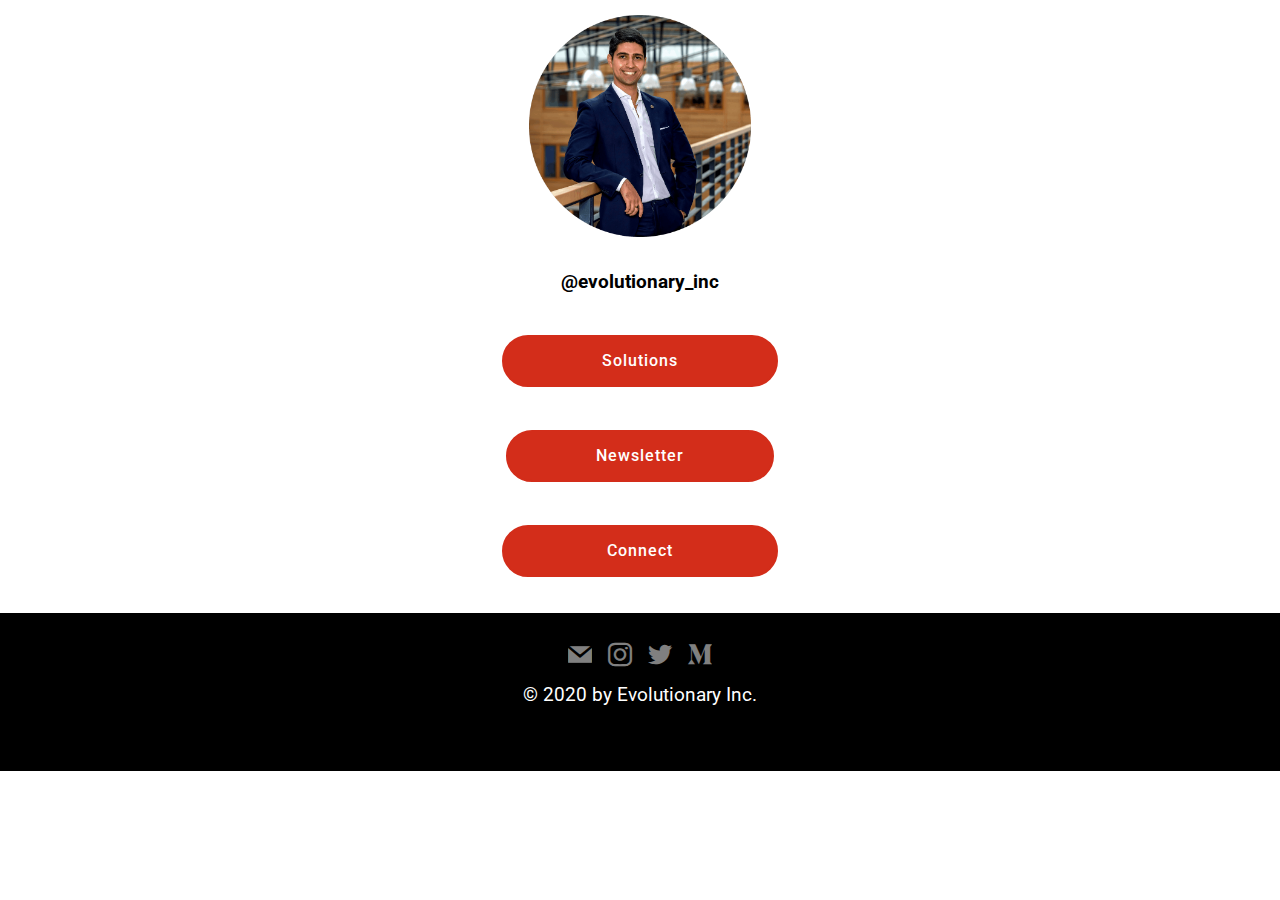
==== commit b33585b4: "create github pages" ====
--- a/insta.html
+++ b/insta.html
@@ -55,7 +55,7 @@
     </figure>
 </section>
 
-<section class="engine"><a href="https://mobirise.info/c">free website builder</a></section><section class="mbr-section article content1 cid-rY8qga9sPn" id="content1-1m">
+<section class="engine"><a href="https://mobirise.info/n">simple web templates</a></section><section class="mbr-section article content1 cid-rY8qga9sPn" id="content1-1m">
     
      
 
@@ -74,19 +74,6 @@
         <div class="media-container-row title">
             <div class="col-12 col-md-8">
                 <div class="mbr-section-btn align-center"><a class="btn btn-primary display-4" href="index.html#content4-7" target="_blank">&nbsp; &nbsp; &nbsp; &nbsp; &nbsp; Solutions &nbsp; &nbsp; &nbsp; &nbsp; &nbsp;</a></div>
-            </div>
-        </div>
-    </div>
-</section>
-
-<section class="mbr-section content8 cid-rY8t4ImF1B" id="content8-1o">
-
-    
-
-    <div class="container">
-        <div class="media-container-row title">
-            <div class="col-12 col-md-8">
-                <div class="mbr-section-btn align-center"><a class="btn btn-primary display-4" href="https://medium.com/evolutionaryinc/blueprint-the-evolutionary-origins-of-a-good-society-book-summary-8d57eca1e7ea?source=friends_link&sk=de77ad8245e83ba58d6a635f787cf97f" target="_blank">&nbsp; &nbsp; &nbsp; &nbsp;Latest article &nbsp; &nbsp; &nbsp;&nbsp;</a></div>
             </div>
         </div>
     </div>
--- a/assets/mobirise/css/mbr-additional.css
+++ b/assets/mobirise/css/mbr-additional.css
@@ -1981,11 +1981,6 @@
   padding-bottom: 15px;
   background-color: #ffffff;
 }
-.cid-rY8t4ImF1B {
-  padding-top: 15px;
-  padding-bottom: 15px;
-  background-color: #ffffff;
-}
 .cid-rY8zyAfDYb {
   padding-top: 15px;
   padding-bottom: 15px;
--- a/assets/mobirise/css/mbr-additional.css
+++ b/assets/mobirise/css/mbr-additional.css
@@ -1981,11 +1981,6 @@
   padding-bottom: 15px;
   background-color: #ffffff;
 }
-.cid-rY8t4ImF1B {
-  padding-top: 15px;
-  padding-bottom: 15px;
-  background-color: #ffffff;
-}
 .cid-rY8zyAfDYb {
   padding-top: 15px;
   padding-bottom: 15px;
